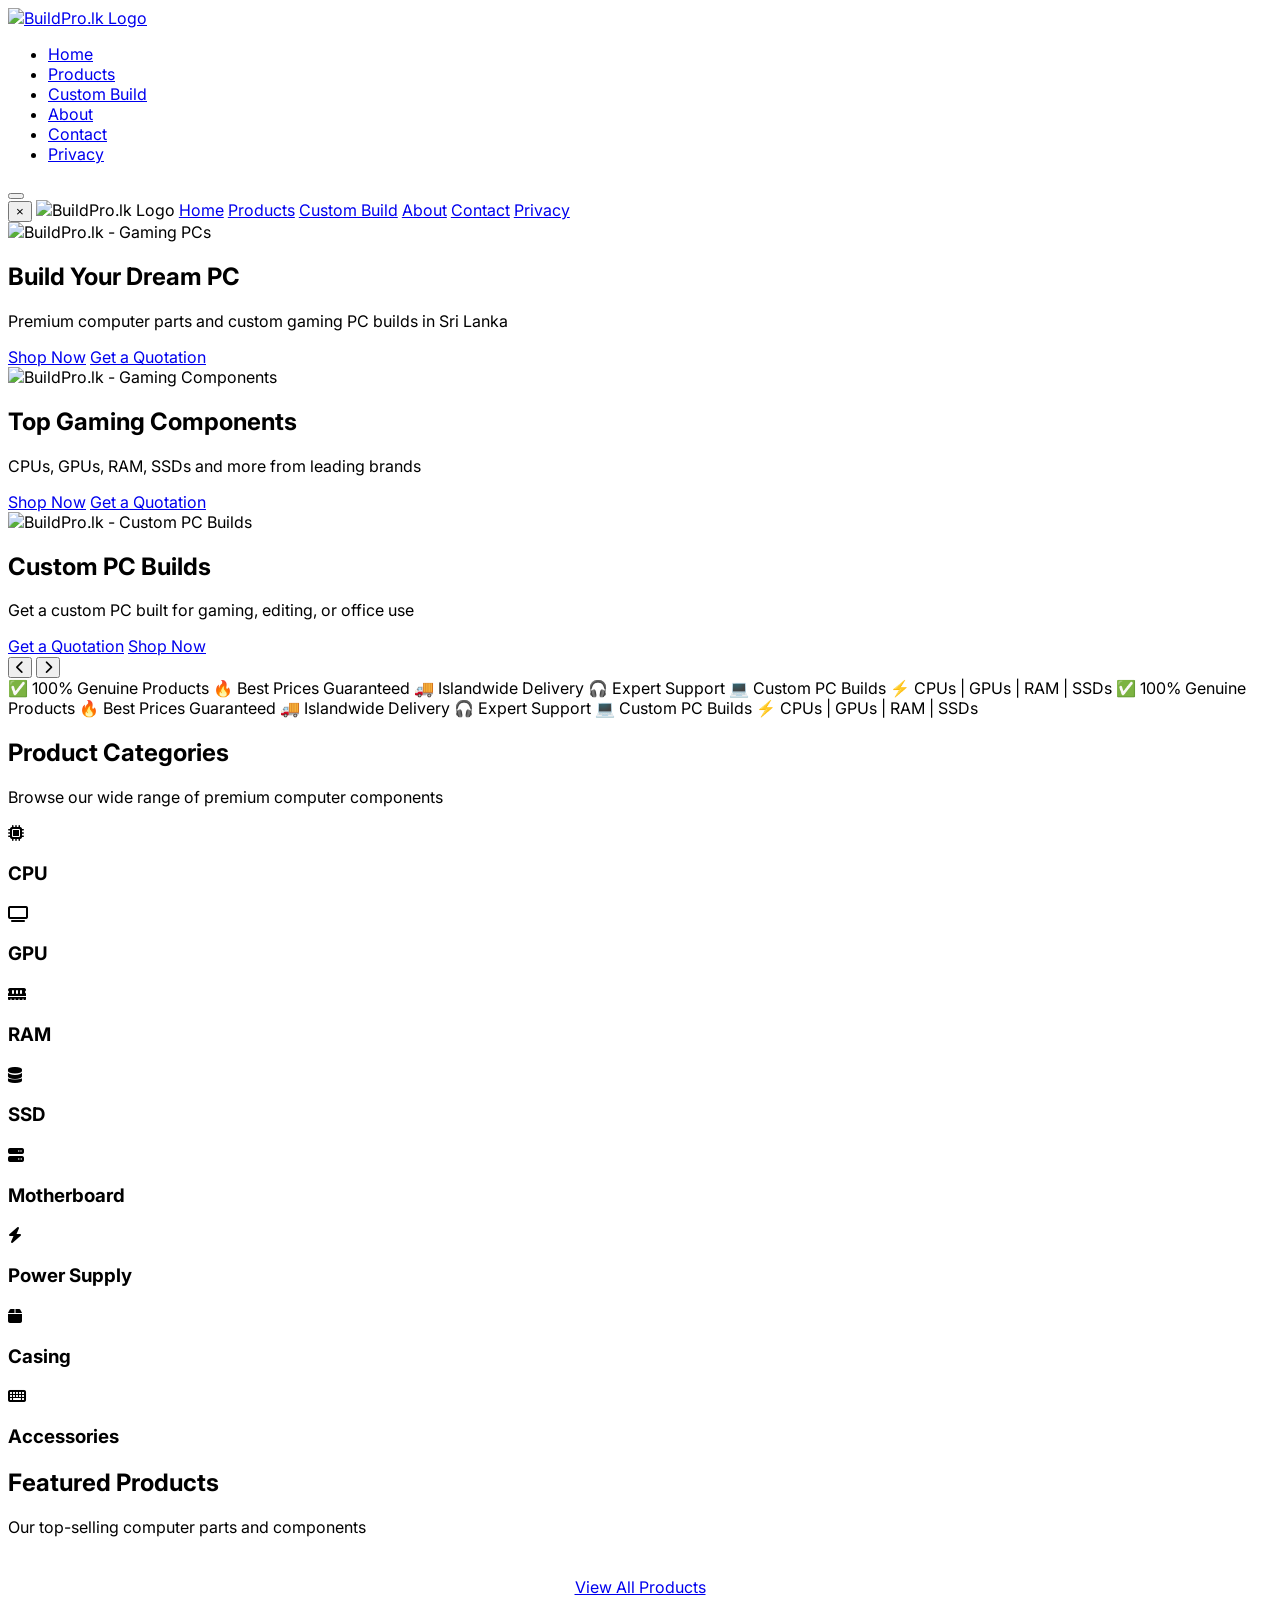
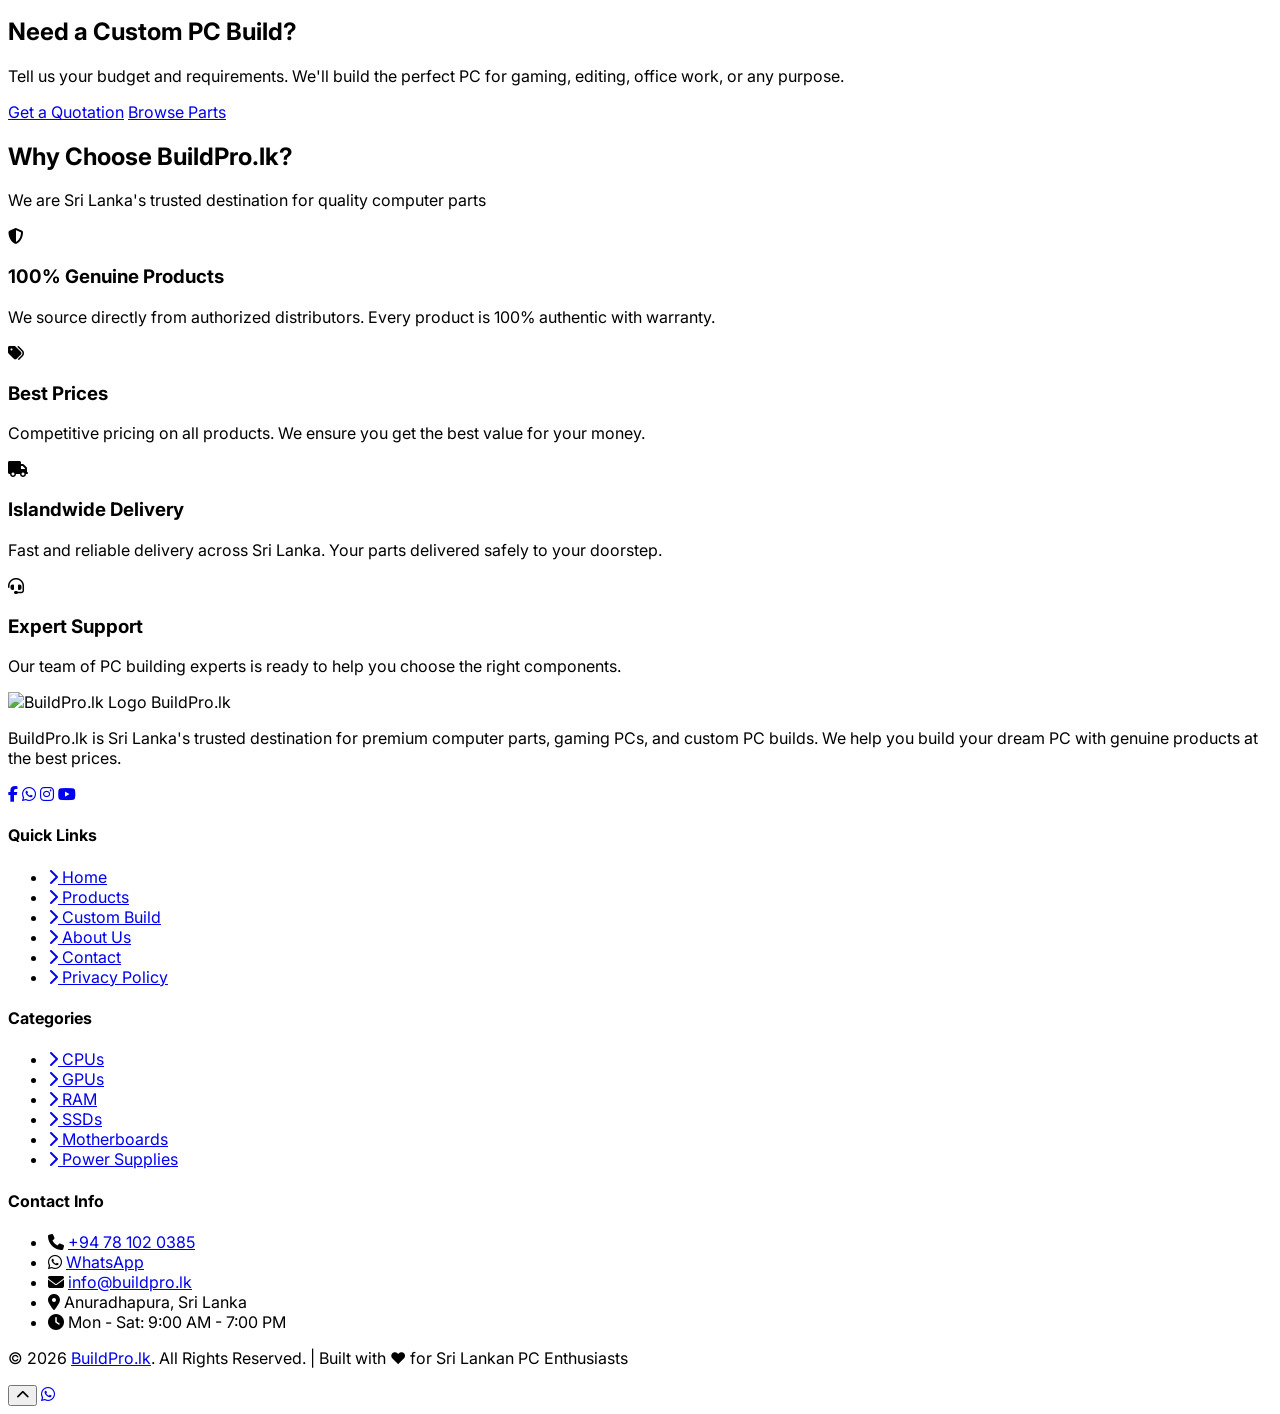
==== index.html @ 3958ab7b "Add files via upload" ====
<!DOCTYPE html>
<html lang="en">
<head>
  <meta charset="UTF-8">
  <meta name="viewport" content="width=device-width, initial-scale=1.0">
  <meta name="description" content="BuildPro.lk - Sri Lanka's trusted computer parts and custom PC build store. Shop CPUs, GPUs, RAM, SSDs, and more.">
  <title>BuildPro.lk - Build Your Dream PC</title>
  <link rel="stylesheet" href="css/style.css">
  <link rel="stylesheet" href="https://cdnjs.cloudflare.com/ajax/libs/font-awesome/6.5.1/css/all.min.css">
  <link rel="preconnect" href="https://fonts.googleapis.com">
  <link rel="preconnect" href="https://fonts.gstatic.com" crossorigin>
  <link href="https://fonts.googleapis.com/css2?family=Inter:wght@300;400;500;600;700;800;900&display=swap" rel="stylesheet">
  <style>
    body { font-family: 'Inter', 'Segoe UI', Tahoma, Geneva, Verdana, sans-serif; }
  </style>
</head>
<body>

  <!-- Site Header / Navbar -->
  <header class="site-header">
    <nav class="navbar">
      <div class="container">
        <a href="index.html" class="logo">
          <img src="images/logo.png" alt="BuildPro.lk Logo">
        </a>

        <ul class="desktop-nav">
          <li><a href="index.html">Home</a></li>
          <li><a href="products.html">Products</a></li>
          <li><a href="custom-build.html">Custom Build</a></li>
          <li><a href="about.html">About</a></li>
          <li><a href="contact.html">Contact</a></li>
          <li><a href="privacy.html">Privacy</a></li>
        </ul>

        <button class="menu-toggle" aria-label="Open Menu">
          <span></span>
          <span></span>
          <span></span>
        </button>
      </div>
    </nav>
  </header>

  <!-- Mobile Menu Overlay - Direct child of body, highest z-index -->
  <div class="mobile-menu-overlay" id="mobileMenu">
    <div class="mobile-menu-panel">
      <button class="menu-close" aria-label="Close Menu">&times;</button>
      <img src="images/logo.png" alt="BuildPro.lk Logo" class="mobile-menu-logo">
      <a href="index.html">Home</a>
      <a href="products.html">Products</a>
      <a href="custom-build.html">Custom Build</a>
      <a href="about.html">About</a>
      <a href="contact.html">Contact</a>
      <a href="privacy.html">Privacy</a>
    </div>
  </div>

  <!-- Hero Slider -->
  <section class="hero-slider">
    <div class="slider-container" id="sliderContainer">
      <div class="slider-slide active">
        <img src="" alt="BuildPro.lk - Gaming PCs" data-desktop="images/slider 01.png" data-mobile="images/slider 01 mobile.png">
        <div class="slider-overlay"></div>
        <div class="slider-content">
          <h1>Build Your <span>Dream PC</span></h1>
          <p>Premium computer parts and custom gaming PC builds in Sri Lanka</p>
          <div class="slider-buttons">
            <a href="products.html" class="btn btn-primary slider-btn">Shop Now</a>
            <a href="custom-build.html" class="btn btn-outline slider-btn">Get a Quotation</a>
          </div>
        </div>
      </div>
      <div class="slider-slide">
        <img src="" alt="BuildPro.lk - Gaming Components" data-desktop="images/slider 02.png" data-mobile="images/slider 02 mobile.png">
        <div class="slider-overlay"></div>
        <div class="slider-content">
          <h1>Top <span>Gaming</span> Components</h1>
          <p>CPUs, GPUs, RAM, SSDs and more from leading brands</p>
          <div class="slider-buttons">
            <a href="products.html" class="btn btn-primary slider-btn">Shop Now</a>
            <a href="custom-build.html" class="btn btn-outline slider-btn">Get a Quotation</a>
          </div>
        </div>
      </div>
      <div class="slider-slide">
        <img src="" alt="BuildPro.lk - Custom PC Builds" data-desktop="images/slider 03.png" data-mobile="images/slider 03 mobile.png">
        <div class="slider-overlay"></div>
        <div class="slider-content">
          <h1>Custom <span>PC Builds</span></h1>
          <p>Get a custom PC built for gaming, editing, or office use</p>
          <div class="slider-buttons">
            <a href="custom-build.html" class="btn btn-primary slider-btn">Get a Quotation</a>
            <a href="products.html" class="btn btn-outline slider-btn">Shop Now</a>
          </div>
        </div>
      </div>

      <button class="slider-arrow prev" aria-label="Previous slide">
        <i class="fas fa-chevron-left"></i>
      </button>
      <button class="slider-arrow next" aria-label="Next slide">
        <i class="fas fa-chevron-right"></i>
      </button>
      <div class="slider-dots">
        <span class="slider-dot active" data-index="0"></span>
        <span class="slider-dot" data-index="1"></span>
        <span class="slider-dot" data-index="2"></span>
      </div>
    </div>
  </section>

  <!-- News Ticker -->
  <section class="news-ticker">
    <div class="ticker-wrapper">
      <div class="ticker-track">
        <span class="ticker-item"><span class="ticker-icon">✅</span> 100% Genuine Products</span>
        <span class="ticker-item highlight"><span class="ticker-icon">🔥</span> Best Prices Guaranteed</span>
        <span class="ticker-item"><span class="ticker-icon">🚚</span> Islandwide Delivery</span>
        <span class="ticker-item highlight"><span class="ticker-icon">🎧</span> Expert Support</span>
        <span class="ticker-item"><span class="ticker-icon">💻</span> Custom PC Builds</span>
        <span class="ticker-item highlight"><span class="ticker-icon">⚡</span> CPUs | GPUs | RAM | SSDs</span>
        <span class="ticker-item"><span class="ticker-icon">✅</span> 100% Genuine Products</span>
        <span class="ticker-item highlight"><span class="ticker-icon">🔥</span> Best Prices Guaranteed</span>
        <span class="ticker-item"><span class="ticker-icon">🚚</span> Islandwide Delivery</span>
        <span class="ticker-item highlight"><span class="ticker-icon">🎧</span> Expert Support</span>
        <span class="ticker-item"><span class="ticker-icon">💻</span> Custom PC Builds</span>
        <span class="ticker-item highlight"><span class="ticker-icon">⚡</span> CPUs | GPUs | RAM | SSDs</span>
      </div>
    </div>
  </section>

  <!-- Product Categories -->
  <section class="categories section">
    <div class="container">
      <h2 class="section-title">Product <span>Categories</span></h2>
      <p class="section-subtitle">Browse our wide range of premium computer components</p>
      <div class="categories-grid">
        <div class="category-card" data-category="CPU">
          <div class="icon"><i class="fas fa-microchip"></i></div>
          <h3>CPU</h3>
        </div>
        <div class="category-card" data-category="GPU">
          <div class="icon"><i class="fas fa-tv"></i></div>
          <h3>GPU</h3>
        </div>
        <div class="category-card" data-category="RAM">
          <div class="icon"><i class="fas fa-memory"></i></div>
          <h3>RAM</h3>
        </div>
        <div class="category-card" data-category="SSD">
          <div class="icon"><i class="fas fa-database"></i></div>
          <h3>SSD</h3>
        </div>
        <div class="category-card" data-category="Motherboard">
          <div class="icon"><i class="fas fa-server"></i></div>
          <h3>Motherboard</h3>
        </div>
        <div class="category-card" data-category="Power Supply">
          <div class="icon"><i class="fas fa-bolt"></i></div>
          <h3>Power Supply</h3>
        </div>
        <div class="category-card" data-category="Casing">
          <div class="icon"><i class="fas fa-box"></i></div>
          <h3>Casing</h3>
        </div>
        <div class="category-card" data-category="Accessories">
          <div class="icon"><i class="fas fa-keyboard"></i></div>
          <h3>Accessories</h3>
        </div>
      </div>
    </div>
  </section>

  <!-- Featured Products -->
  <section class="featured-products section">
    <div class="container">
      <h2 class="section-title">Featured <span>Products</span></h2>
      <p class="section-subtitle">Our top-selling computer parts and components</p>
      <div class="products-grid" id="featuredProducts">
      </div>
      <div style="text-align: center; margin-top: 40px;">
        <a href="products.html" class="btn btn-primary">View All Products</a>
      </div>
    </div>
  </section>

  <!-- Custom PC Build CTA -->
  <section class="cta-section">
    <div class="container">
      <div class="cta-content">
        <h2>Need a Custom <span>PC Build</span>?</h2>
        <p>Tell us your budget and requirements. We'll build the perfect PC for gaming, editing, office work, or any purpose.</p>
        <div class="cta-buttons">
          <a href="custom-build.html" class="btn btn-primary">Get a Quotation</a>
          <a href="products.html" class="btn btn-outline">Browse Parts</a>
        </div>
      </div>
    </div>
  </section>

  <!-- Why Choose Us -->
  <section class="why-choose section">
    <div class="container">
      <h2 class="section-title">Why Choose <span>BuildPro.lk</span>?</h2>
      <p class="section-subtitle">We are Sri Lanka's trusted destination for quality computer parts</p>
      <div class="features-grid">
        <div class="feature-card">
          <div class="icon"><i class="fas fa-shield-alt"></i></div>
          <h3>100% Genuine Products</h3>
          <p>We source directly from authorized distributors. Every product is 100% authentic with warranty.</p>
        </div>
        <div class="feature-card">
          <div class="icon"><i class="fas fa-tags"></i></div>
          <h3>Best Prices</h3>
          <p>Competitive pricing on all products. We ensure you get the best value for your money.</p>
        </div>
        <div class="feature-card">
          <div class="icon"><i class="fas fa-truck"></i></div>
          <h3>Islandwide Delivery</h3>
          <p>Fast and reliable delivery across Sri Lanka. Your parts delivered safely to your doorstep.</p>
        </div>
        <div class="feature-card">
          <div class="icon"><i class="fas fa-headset"></i></div>
          <h3>Expert Support</h3>
          <p>Our team of PC building experts is ready to help you choose the right components.</p>
        </div>
      </div>
    </div>
  </section>

  <!-- Footer -->
  <footer class="footer">
    <div class="container">
      <div class="footer-grid">
        <div class="footer-col">
          <div class="footer-logo">
            <img src="images/logo.png" alt="BuildPro.lk Logo">
            <span>Build<span>Pro</span>.lk</span>
          </div>
          <p>BuildPro.lk is Sri Lanka's trusted destination for premium computer parts, gaming PCs, and custom PC builds. We help you build your dream PC with genuine products at the best prices.</p>
          <div class="footer-social">
            <a href="https://www.facebook.com/profile.php?id=61591155455768" target="_blank" aria-label="Facebook"><i class="fab fa-facebook-f"></i></a>
            <a href="https://wa.me/94781020385" target="_blank" aria-label="WhatsApp"><i class="fab fa-whatsapp"></i></a>
            <a href="#" target="_blank" aria-label="Instagram"><i class="fab fa-instagram"></i></a>
            <a href="#" target="_blank" aria-label="YouTube"><i class="fab fa-youtube"></i></a>
          </div>
        </div>
        <div class="footer-col">
          <h4>Quick Links</h4>
          <ul class="footer-links">
            <li><a href="index.html"><i class="fas fa-chevron-right"></i> Home</a></li>
            <li><a href="products.html"><i class="fas fa-chevron-right"></i> Products</a></li>
            <li><a href="custom-build.html"><i class="fas fa-chevron-right"></i> Custom Build</a></li>
            <li><a href="about.html"><i class="fas fa-chevron-right"></i> About Us</a></li>
            <li><a href="contact.html"><i class="fas fa-chevron-right"></i> Contact</a></li>
            <li><a href="privacy.html"><i class="fas fa-chevron-right"></i> Privacy Policy</a></li>
          </ul>
        </div>
        <div class="footer-col">
          <h4>Categories</h4>
          <ul class="footer-links">
            <li><a href="products.html?category=CPU"><i class="fas fa-chevron-right"></i> CPUs</a></li>
            <li><a href="products.html?category=GPU"><i class="fas fa-chevron-right"></i> GPUs</a></li>
            <li><a href="products.html?category=RAM"><i class="fas fa-chevron-right"></i> RAM</a></li>
            <li><a href="products.html?category=SSD"><i class="fas fa-chevron-right"></i> SSDs</a></li>
            <li><a href="products.html?category=Motherboard"><i class="fas fa-chevron-right"></i> Motherboards</a></li>
            <li><a href="products.html?category=Power%20Supply"><i class="fas fa-chevron-right"></i> Power Supplies</a></li>
          </ul>
        </div>
        <div class="footer-col">
          <h4>Contact Info</h4>
          <ul class="footer-contact">
            <li><i class="fas fa-phone"></i> <a href="tel:+94781020385">+94 78 102 0385</a></li>
            <li><i class="fab fa-whatsapp"></i> <a href="https://wa.me/94781020385">WhatsApp</a></li>
            <li><i class="fas fa-envelope"></i> <a href="mailto:info@buildpro.lk">info@buildpro.lk</a></li>
            <li><i class="fas fa-map-marker-alt"></i> Anuradhapura, Sri Lanka</li>
            <li><i class="fas fa-clock"></i> Mon - Sat: 9:00 AM - 7:00 PM</li>
          </ul>
        </div>
      </div>
      <div class="footer-bottom">
        <p>&copy; 2026 <a href="index.html">BuildPro.lk</a>. All Rights Reserved. | Built with ❤️ for Sri Lankan PC Enthusiasts</p>
      </div>
    </div>
  </footer>

  <!-- Back to Top Button -->
  <button class="back-to-top" aria-label="Back to top">
    <i class="fas fa-chevron-up"></i>
  </button>

  <!-- WhatsApp Float Button -->
  <a href="#" class="whatsapp-float whatsapp-contact" aria-label="Chat on WhatsApp">
    <i class="fab fa-whatsapp"></i>
  </a>

  <!-- Scripts -->
  <script src="js/products.js"></script>
  <script src="js/script.js"></script>
</body>
</html>
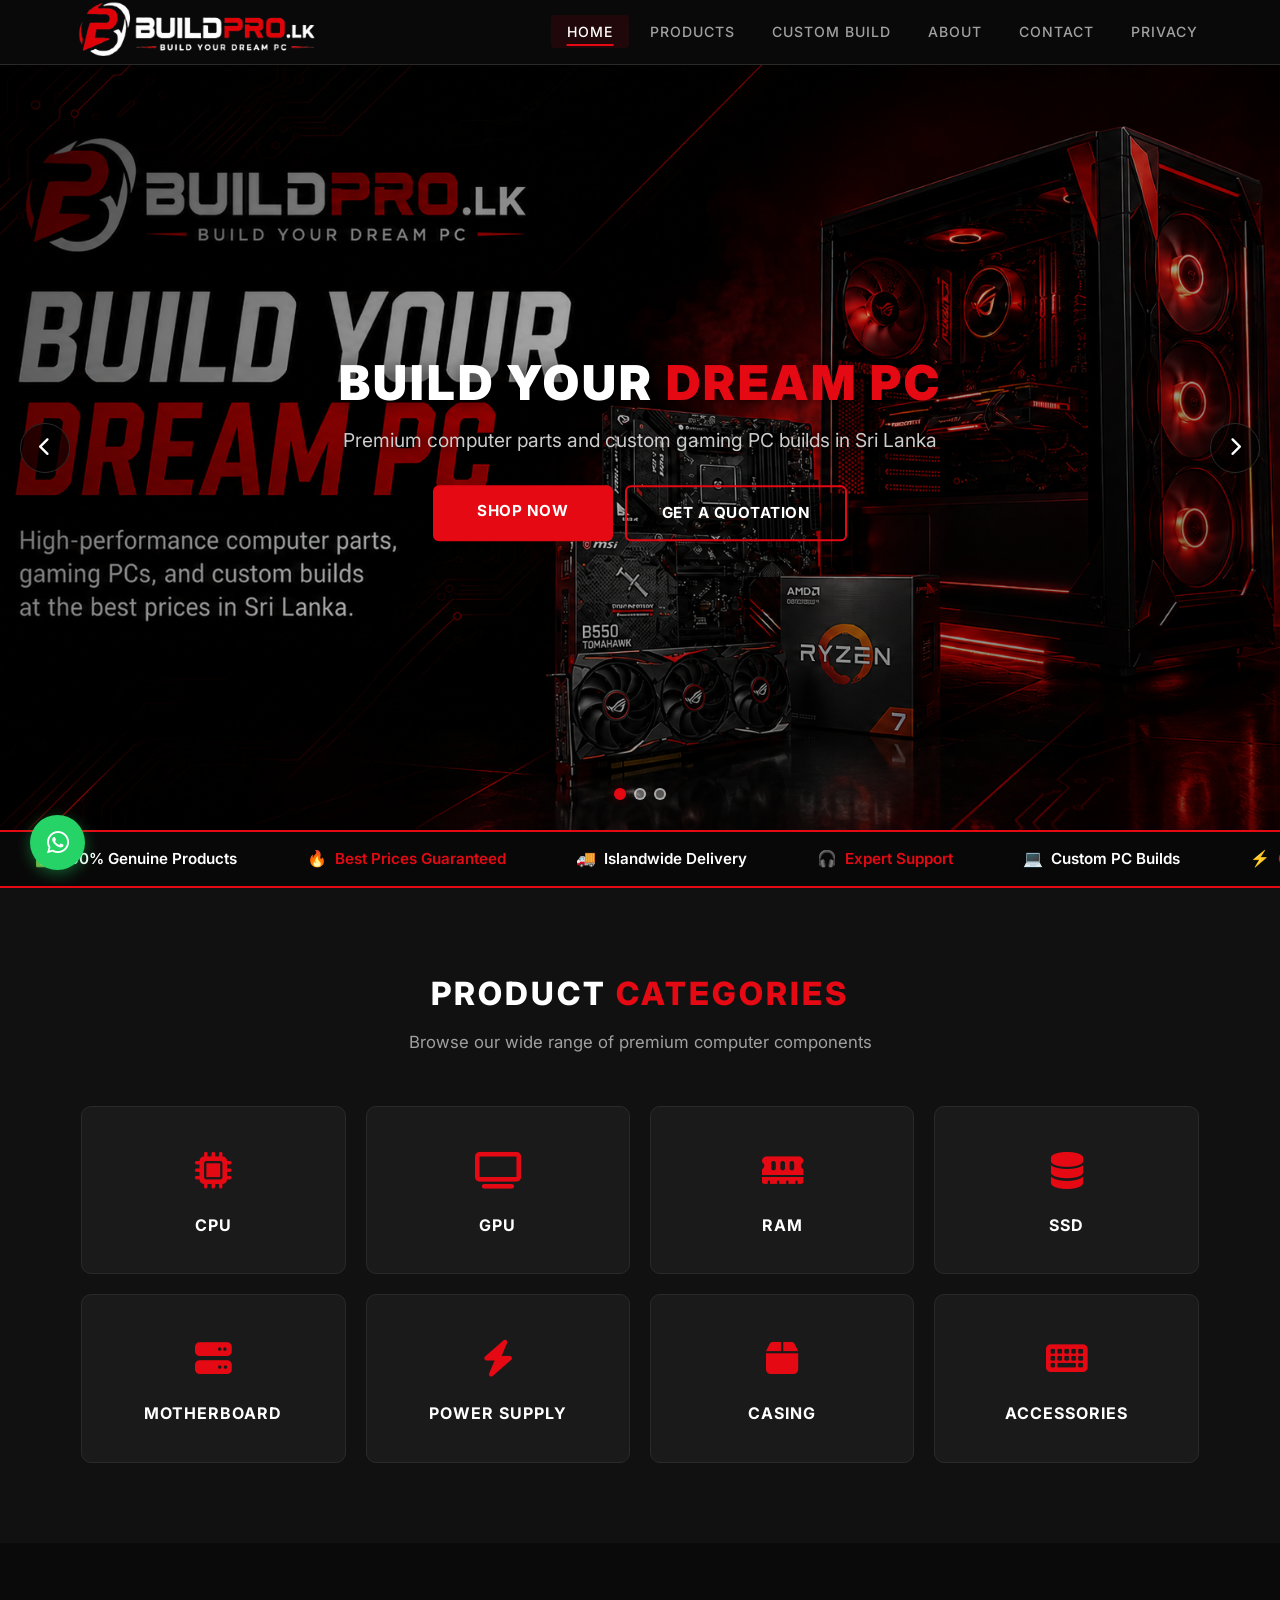
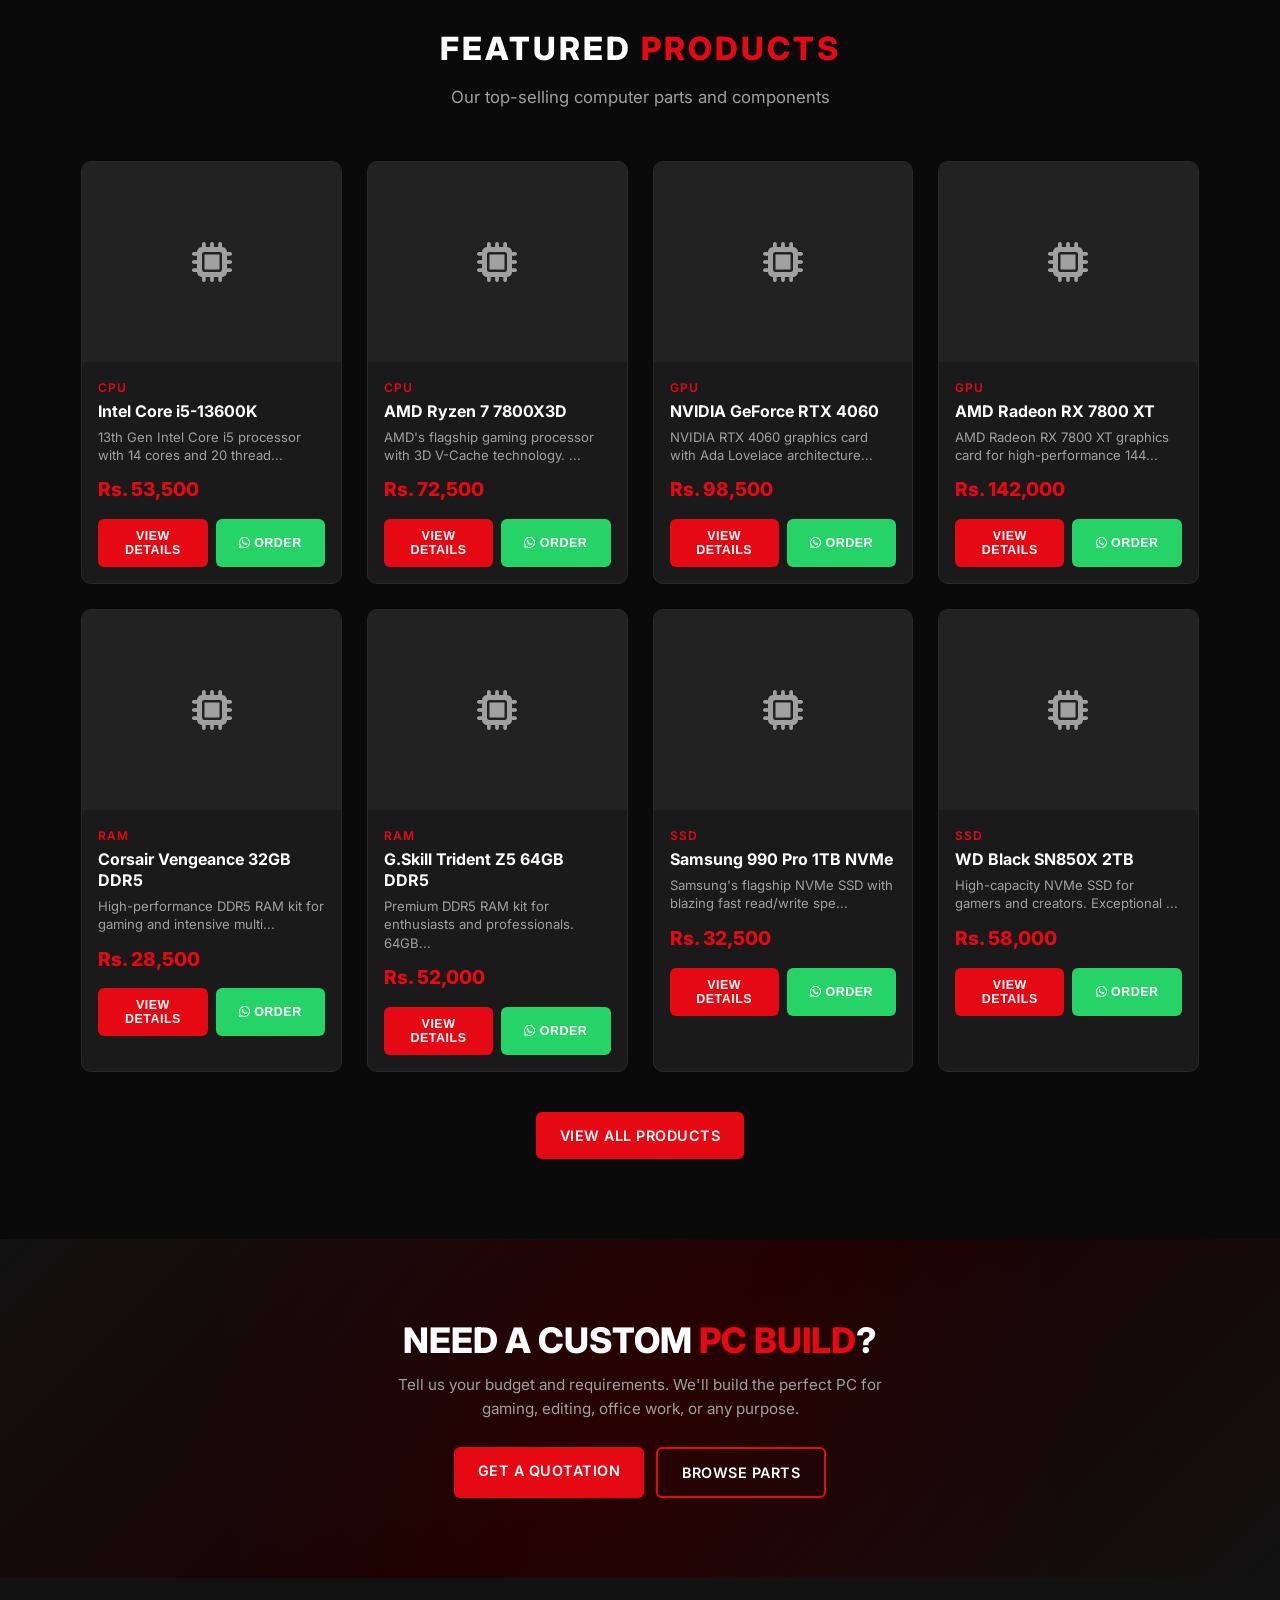
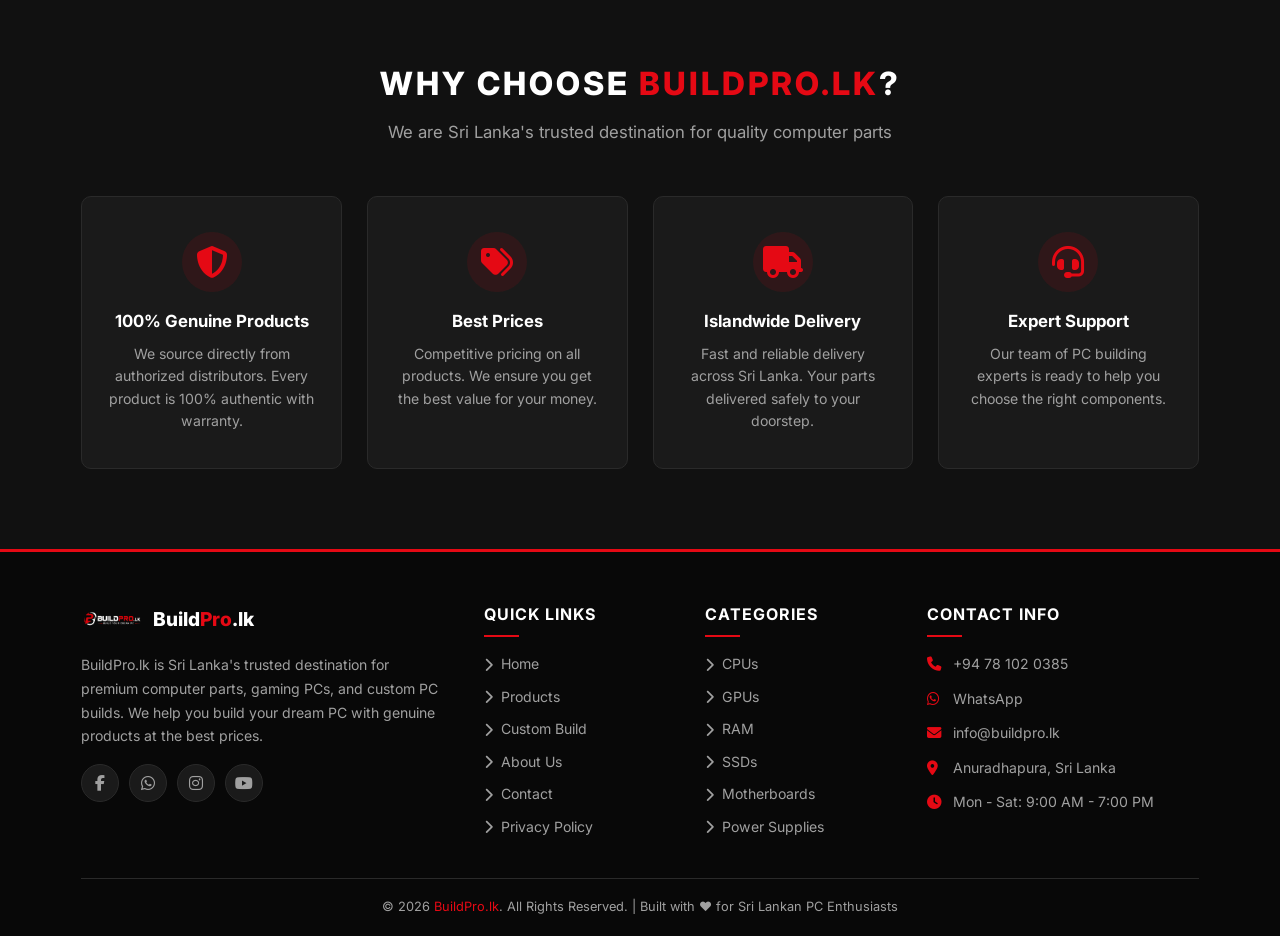
==== commit 959d9b17: "Add files via upload" ====
--- a/index.html
+++ b/index.html
@@ -5,6 +5,12 @@
   <meta name="viewport" content="width=device-width, initial-scale=1.0">
   <meta name="description" content="BuildPro.lk - Sri Lanka's trusted computer parts and custom PC build store. Shop CPUs, GPUs, RAM, SSDs, and more.">
   <title>BuildPro.lk - Build Your Dream PC</title>
+
+<link rel="icon" type="image/png" href="images/favicon.png">
+<link rel="shortcut icon" type="image/png" href="images/favicon.png">
+<link rel="apple-touch-icon" href="images/favicon.png">
+
+<meta name="theme-color" content="#050505">
   <link rel="stylesheet" href="css/style.css">
   <link rel="stylesheet" href="https://cdnjs.cloudflare.com/ajax/libs/font-awesome/6.5.1/css/all.min.css">
   <link rel="preconnect" href="https://fonts.googleapis.com">
--- a/css/style.css
+++ b/css/style.css
@@ -0,0 +1,2262 @@
+/* ============================================
+   BuildPro.lk - Premium PC Parts Store
+   Mobile-First Responsive Design
+   ============================================ */
+
+/* ===== CSS Variables ===== */
+:root {
+  --primary: #e50914;
+  --primary-dark: #b20710;
+  --primary-glow: rgba(229, 9, 20, 0.3);
+  --bg-dark: #0a0a0a;
+  --bg-card: #1a1a1a;
+  --bg-card-hover: #222;
+  --bg-section: #111;
+  --text-white: #ffffff;
+  --text-gray: #a0a0a0;
+  --text-light: #ccc;
+  --border-gray: #2a2a2a;
+  --silver: #c0c0c0;
+  --navbar-height: 65px;
+  --transition: all 0.3s ease;
+  --shadow: 0 5px 20px rgba(0, 0, 0, 0.5);
+  --shadow-red: 0 0 20px rgba(229, 9, 20, 0.15);
+}
+
+/* ===== Reset & Base ===== */
+*,
+*::before,
+*::after {
+  margin: 0;
+  padding: 0;
+  box-sizing: border-box;
+}
+
+html,
+body {
+  width: 100%;
+  max-width: 100%;
+  overflow-x: hidden;
+  -webkit-text-size-adjust: 100%;
+}
+
+html {
+  scroll-behavior: smooth;
+  font-size: 14px;
+}
+
+body {
+  font-family: 'Inter', 'Segoe UI', Tahoma, Geneva, Verdana, sans-serif;
+  background-color: var(--bg-dark);
+  color: var(--text-white);
+  line-height: 1.6;
+}
+
+a {
+  text-decoration: none;
+  color: inherit;
+  transition: var(--transition);
+}
+
+ul {
+  list-style: none;
+}
+
+img,
+video {
+  max-width: 100%;
+  height: auto;
+  display: block;
+}
+
+.container {
+  width: min(1200px, 92%);
+  margin: 0 auto;
+  padding: 0 15px;
+}
+
+.section {
+  padding: 50px 0;
+}
+
+.section-title {
+  font-size: 1.5rem;
+  font-weight: 800;
+  text-align: center;
+  margin-bottom: 8px;
+  text-transform: uppercase;
+  letter-spacing: 1px;
+}
+
+.section-title span {
+  color: var(--primary);
+}
+
+.section-subtitle {
+  text-align: center;
+  color: var(--text-gray);
+  margin-bottom: 30px;
+  font-size: 0.95rem;
+  padding: 0 10px;
+}
+
+.btn {
+  display: inline-block;
+  padding: 12px 24px;
+  border: none;
+  border-radius: 6px;
+  font-size: 0.9rem;
+  font-weight: 600;
+  cursor: pointer;
+  transition: var(--transition);
+  text-transform: uppercase;
+  letter-spacing: 0.5px;
+  text-align: center;
+  touch-action: manipulation;
+}
+
+.btn-primary {
+  background: var(--primary);
+  color: var(--text-white);
+}
+
+.btn-primary:hover,
+.btn-primary:active {
+  background: var(--primary-dark);
+  box-shadow: 0 0 25px var(--primary-glow);
+  transform: translateY(-2px);
+}
+
+.btn-outline {
+  background: transparent;
+  color: var(--text-white);
+  border: 2px solid var(--primary);
+}
+
+.btn-outline:hover,
+.btn-outline:active {
+  background: var(--primary);
+  box-shadow: 0 0 25px var(--primary-glow);
+  transform: translateY(-2px);
+}
+
+.btn-whatsapp {
+  background: #25D366;
+  color: #fff;
+}
+
+.btn-whatsapp:hover,
+.btn-whatsapp:active {
+  background: #1ebe5d;
+  transform: translateY(-2px);
+  box-shadow: 0 5px 15px rgba(37, 211, 102, 0.3);
+}
+
+/* ===== Scrollbar ===== */
+::-webkit-scrollbar {
+  width: 8px;
+}
+
+::-webkit-scrollbar-track {
+  background: var(--bg-dark);
+}
+
+::-webkit-scrollbar-thumb {
+  background: var(--border-gray);
+  border-radius: 4px;
+}
+
+::-webkit-scrollbar-thumb:hover {
+  background: var(--primary);
+}
+
+/* ===== Site Header & Navbar ===== */
+.site-header {
+  position: fixed;
+  top: 0;
+  left: 0;
+  width: 100%;
+  z-index: 99999;
+  background: #050505;
+}
+
+.navbar {
+  position: relative;
+  height: var(--navbar-height);
+  background: rgba(10, 10, 10, 0.97);
+  backdrop-filter: blur(10px);
+  -webkit-backdrop-filter: blur(10px);
+  border-bottom: 1px solid var(--border-gray);
+}
+
+.navbar .container {
+  display: flex;
+  align-items: center;
+  justify-content: space-between;
+  height: 100%;
+  padding: 0 15px;
+}
+
+.navbar .logo {
+  display: flex;
+  align-items: center;
+  flex-shrink: 0;
+}
+
+.navbar .logo img {
+  width: 165px;
+  max-width: 100%;
+  height: auto;
+  object-fit: contain;
+  display: block;
+}
+
+/* Desktop Nav */
+.desktop-nav {
+  display: flex;
+  align-items: center;
+  gap: 5px;
+}
+
+.desktop-nav a {
+  padding: 8px 16px;
+  color: var(--text-gray);
+  font-size: 0.88rem;
+  font-weight: 500;
+  text-transform: uppercase;
+  letter-spacing: 1px;
+  border-radius: 4px;
+  transition: var(--transition);
+  position: relative;
+}
+
+.desktop-nav a:hover,
+.desktop-nav a.active {
+  color: var(--text-white);
+  background: rgba(229, 9, 20, 0.1);
+}
+
+.desktop-nav a::after {
+  content: '';
+  position: absolute;
+  bottom: 2px;
+  left: 50%;
+  transform: translateX(-50%) scaleX(0);
+  width: 60%;
+  height: 2px;
+  background: var(--primary);
+  transition: var(--transition);
+}
+
+.desktop-nav a:hover::after,
+.desktop-nav a.active::after {
+  transform: translateX(-50%) scaleX(1);
+}
+
+/* Menu Toggle (Hamburger) - highest z-index possible */
+.menu-toggle {
+  display: none;
+  background: none;
+  border: none;
+  cursor: pointer;
+  position: relative;
+  z-index: 2147483647;
+  padding: 8px;
+}
+
+.menu-toggle span {
+  display: block;
+  width: 28px;
+  height: 3px;
+  margin: 5px 0;
+  background: #ffffff;
+  border-radius: 4px;
+  transition: 0.3s ease;
+}
+
+.menu-toggle.active span:nth-child(1) {
+  transform: rotate(45deg) translate(6px, 6px);
+}
+
+.menu-toggle.active span:nth-child(2) {
+  opacity: 0;
+}
+
+.menu-toggle.active span:nth-child(3) {
+  transform: rotate(-45deg) translate(6px, -6px);
+}
+
+/* ===== Mobile Menu Overlay ===== */
+.mobile-menu-overlay {
+  position: fixed;
+  inset: 0;
+  width: 100vw;
+  height: 100vh;
+  background: rgba(0, 0, 0, 0.72);
+  backdrop-filter: blur(8px);
+  -webkit-backdrop-filter: blur(8px);
+  z-index: 2147483647;
+  display: none;
+  justify-content: flex-end;
+  pointer-events: auto;
+}
+
+.mobile-menu-overlay.active {
+  display: flex;
+}
+
+.mobile-menu-panel {
+  width: 82%;
+  max-width: 340px;
+  height: 100vh;
+  background: #050505;
+  border-left: 2px solid var(--primary);
+  box-shadow: -20px 0 50px rgba(0, 0, 0, 0.9);
+  padding: 28px;
+  display: flex;
+  flex-direction: column;
+  gap: 18px;
+  position: relative;
+  animation: slideMenuIn 0.3s ease forwards;
+  overflow-y: auto;
+}
+
+.mobile-menu-logo {
+  width: 180px;
+  max-width: 100%;
+  height: auto;
+  margin-bottom: 20px;
+  margin-top: 10px;
+}
+
+.mobile-menu-panel a {
+  color: #ffffff;
+  text-decoration: none;
+  font-size: 18px;
+  font-weight: 700;
+  padding: 14px 0;
+  border-bottom: 1px solid rgba(255, 255, 255, 0.08);
+  letter-spacing: 0.5px;
+  text-transform: uppercase;
+  display: block;
+}
+
+.mobile-menu-panel a:hover {
+  color: var(--primary);
+}
+
+.menu-close {
+  position: absolute;
+  top: 16px;
+  right: 20px;
+  background: none;
+  border: none;
+  color: #ffffff;
+  font-size: 42px;
+  cursor: pointer;
+  z-index: 2147483647;
+  line-height: 1;
+  padding: 0;
+  width: 40px;
+  height: 40px;
+  display: flex;
+  align-items: center;
+  justify-content: center;
+}
+
+@keyframes slideMenuIn {
+  from {
+    transform: translateX(100%);
+  }
+  to {
+    transform: translateX(0);
+  }
+}
+
+body.menu-open {
+  overflow: hidden;
+}
+
+/* ===== Hero Slider ===== */
+.hero-slider {
+  position: relative;
+  width: 100%;
+  height: calc(100vh - var(--navbar-height));
+  height: calc(100dvh - var(--navbar-height));
+  min-height: 350px;
+  max-height: 700px;
+  overflow: hidden;
+  margin-top: var(--navbar-height);
+  z-index: 1;
+}
+
+.slider-container {
+  position: relative;
+  width: 100%;
+  height: 100%;
+  overflow: hidden;
+}
+
+.slider-slide {
+  position: absolute;
+  top: 0;
+  left: 0;
+  width: 100%;
+  height: 100%;
+  opacity: 0;
+  visibility: hidden;
+  transition: opacity 0.8s ease, visibility 0.8s ease;
+}
+
+.slider-slide.active {
+  opacity: 1;
+  visibility: visible;
+}
+
+.slider-slide img {
+  width: 100%;
+  height: 100%;
+  object-fit: cover;
+  object-position: center;
+}
+
+.slider-overlay {
+  position: absolute;
+  top: 0;
+  left: 0;
+  width: 100%;
+  height: 100%;
+  background: linear-gradient(135deg, rgba(0, 0, 0, 0.75) 0%, rgba(0, 0, 0, 0.25) 50%, rgba(0, 0, 0, 0.6) 100%);
+}
+
+.slider-content {
+  position: absolute;
+  top: 50%;
+  left: 50%;
+  transform: translate(-50%, -50%);
+  text-align: center;
+  width: 90%;
+  max-width: 750px;
+  padding: 0 10px;
+}
+
+.slider-content h1 {
+  font-size: 1.8rem;
+  font-weight: 900;
+  margin-bottom: 12px;
+  text-transform: uppercase;
+  letter-spacing: 2px;
+  text-shadow: 0 2px 15px rgba(0, 0, 0, 0.7);
+  line-height: 1.2;
+}
+
+.slider-content h1 span {
+  color: var(--primary);
+}
+
+.slider-content p {
+  font-size: 1rem;
+  color: var(--text-light);
+  margin-bottom: 25px;
+  text-shadow: 0 2px 10px rgba(0, 0, 0, 0.7);
+  line-height: 1.5;
+}
+
+.slider-buttons {
+  display: flex;
+  gap: 12px;
+  justify-content: center;
+  flex-wrap: wrap;
+}
+
+.slider-btn {
+  padding: 13px 28px;
+  font-size: 0.9rem;
+  font-weight: 700;
+  min-width: 160px;
+}
+
+.slider-arrow {
+  position: absolute;
+  top: 50%;
+  transform: translateY(-50%);
+  width: 40px;
+  height: 40px;
+  background: rgba(0, 0, 0, 0.6);
+  border: 1px solid var(--border-gray);
+  border-radius: 50%;
+  color: var(--text-white);
+  font-size: 1rem;
+  cursor: pointer;
+  display: flex;
+  align-items: center;
+  justify-content: center;
+  z-index: 2;
+  transition: var(--transition);
+}
+
+.slider-arrow:hover {
+  background: var(--primary);
+  border-color: var(--primary);
+}
+
+.slider-arrow.prev {
+  left: 10px;
+}
+
+.slider-arrow.next {
+  right: 10px;
+}
+
+.slider-dots {
+  position: absolute;
+  bottom: 20px;
+  left: 50%;
+  transform: translateX(-50%);
+  display: flex;
+  gap: 8px;
+  z-index: 2;
+}
+
+.slider-dot {
+  width: 10px;
+  height: 10px;
+  border-radius: 50%;
+  background: rgba(255, 255, 255, 0.3);
+  border: 2px solid rgba(255, 255, 255, 0.5);
+  cursor: pointer;
+  transition: var(--transition);
+  padding: 0;
+}
+
+.slider-dot.active {
+  background: var(--primary);
+  border-color: var(--primary);
+  box-shadow: 0 0 10px var(--primary-glow);
+}
+
+/* ===== News Ticker ===== */
+.news-ticker {
+  background: #080808;
+  border-top: 2px solid var(--primary);
+  border-bottom: 2px solid var(--primary);
+  padding: 12px 0;
+  overflow: hidden;
+  position: relative;
+  width: 100%;
+}
+
+.ticker-wrapper {
+  overflow: hidden;
+  width: 100%;
+}
+
+.ticker-track {
+  display: flex;
+  animation: ticker-scroll 30s linear infinite;
+  white-space: nowrap;
+  width: max-content;
+}
+
+.ticker-track:hover {
+  animation-play-state: paused;
+}
+
+.ticker-item {
+  display: inline-flex;
+  align-items: center;
+  gap: 8px;
+  padding: 0 25px;
+  font-size: 0.85rem;
+  font-weight: 600;
+  color: var(--text-white);
+  flex-shrink: 0;
+}
+
+.ticker-item .ticker-icon {
+  font-size: 1rem;
+  flex-shrink: 0;
+}
+
+.ticker-item.highlight {
+  color: var(--primary);
+}
+
+@keyframes ticker-scroll {
+  0% {
+    transform: translateX(0);
+  }
+  100% {
+    transform: translateX(-50%);
+  }
+}
+
+/* ===== Categories Section ===== */
+.categories {
+  background: var(--bg-section);
+}
+
+.categories-grid {
+  display: grid;
+  grid-template-columns: repeat(2, 1fr);
+  gap: 12px;
+}
+
+.category-card {
+  background: var(--bg-card);
+  border: 1px solid var(--border-gray);
+  border-radius: 10px;
+  padding: 25px 15px;
+  text-align: center;
+  transition: var(--transition);
+  cursor: pointer;
+}
+
+.category-card:hover,
+.category-card:active {
+  background: var(--bg-card-hover);
+  border-color: var(--primary);
+  transform: translateY(-3px);
+  box-shadow: var(--shadow-red);
+}
+
+.category-card .icon {
+  font-size: 2rem;
+  color: var(--primary);
+  margin-bottom: 12px;
+  transition: var(--transition);
+}
+
+.category-card:hover .icon {
+  transform: scale(1.15);
+}
+
+.category-card h3 {
+  font-size: 1rem;
+  font-weight: 700;
+  text-transform: uppercase;
+  letter-spacing: 1px;
+}
+
+/* ===== Featured Products ===== */
+.featured-products {
+  background: var(--bg-dark);
+}
+
+.products-grid {
+  display: grid;
+  grid-template-columns: 1fr;
+  gap: 18px;
+}
+
+.product-card {
+  background: var(--bg-card);
+  border: 1px solid var(--border-gray);
+  border-radius: 10px;
+  overflow: hidden;
+  transition: var(--transition);
+}
+
+.product-card:hover {
+  transform: translateY(-4px);
+  border-color: var(--primary);
+  box-shadow: var(--shadow-red);
+}
+
+.product-image {
+  width: 100%;
+  height: 200px;
+  background: #222;
+  display: flex;
+  align-items: center;
+  justify-content: center;
+  overflow: hidden;
+  position: relative;
+}
+
+.product-image img {
+  width: 100%;
+  height: 100%;
+  object-fit: cover;
+}
+
+.product-image .placeholder-icon {
+  font-size: 2.5rem;
+  color: var(--text-gray);
+}
+
+.product-badge {
+  position: absolute;
+  top: 10px;
+  left: 10px;
+  background: var(--primary);
+  color: var(--text-white);
+  padding: 4px 10px;
+  border-radius: 4px;
+  font-size: 0.7rem;
+  font-weight: 700;
+  text-transform: uppercase;
+  letter-spacing: 1px;
+}
+
+.product-info {
+  padding: 16px;
+}
+
+.product-category {
+  font-size: 0.75rem;
+  color: var(--primary);
+  text-transform: uppercase;
+  letter-spacing: 1px;
+  font-weight: 600;
+  margin-bottom: 4px;
+}
+
+.product-name {
+  font-size: 1rem;
+  font-weight: 700;
+  margin-bottom: 6px;
+  color: var(--text-white);
+  line-height: 1.3;
+}
+
+.product-description {
+  font-size: 0.82rem;
+  color: var(--text-gray);
+  margin-bottom: 10px;
+  line-height: 1.4;
+}
+
+.product-price {
+  font-size: 1.2rem;
+  font-weight: 800;
+  color: var(--primary);
+  margin-bottom: 14px;
+}
+
+.product-actions {
+  display: flex;
+  gap: 8px;
+}
+
+.product-actions .btn {
+  padding: 10px 14px;
+  font-size: 0.78rem;
+  flex: 1;
+  text-align: center;
+}
+
+/* ===== CTA Section ===== */
+.cta-section {
+  background: linear-gradient(135deg, #111 0%, #1a0000 50%, #111 100%);
+  text-align: center;
+  padding: 60px 0;
+  position: relative;
+  overflow: hidden;
+}
+
+.cta-section::before {
+  content: '';
+  position: absolute;
+  top: 0;
+  left: 0;
+  width: 100%;
+  height: 100%;
+  background: radial-gradient(circle at center, var(--primary-glow) 0%, transparent 70%);
+  opacity: 0.25;
+}
+
+.cta-content {
+  position: relative;
+  z-index: 1;
+  padding: 0 15px;
+}
+
+.cta-content h2 {
+  font-size: 1.6rem;
+  font-weight: 800;
+  margin-bottom: 12px;
+  text-transform: uppercase;
+  line-height: 1.2;
+}
+
+.cta-content h2 span {
+  color: var(--primary);
+}
+
+.cta-content p {
+  font-size: 0.95rem;
+  color: var(--text-gray);
+  margin-bottom: 25px;
+  max-width: 500px;
+  margin-left: auto;
+  margin-right: auto;
+  line-height: 1.6;
+}
+
+.cta-buttons {
+  display: flex;
+  gap: 12px;
+  justify-content: center;
+  flex-wrap: wrap;
+}
+
+/* ===== Why Choose Us ===== */
+.why-choose {
+  background: var(--bg-section);
+}
+
+.features-grid {
+  display: grid;
+  grid-template-columns: 1fr;
+  gap: 16px;
+}
+
+.feature-card {
+  background: var(--bg-card);
+  border: 1px solid var(--border-gray);
+  border-radius: 10px;
+  padding: 30px 20px;
+  text-align: center;
+  transition: var(--transition);
+}
+
+.feature-card:hover {
+  background: var(--bg-card-hover);
+  border-color: var(--primary);
+  transform: translateY(-4px);
+  box-shadow: var(--shadow-red);
+}
+
+.feature-card .icon {
+  font-size: 2rem;
+  color: var(--primary);
+  margin-bottom: 16px;
+  display: inline-flex;
+  align-items: center;
+  justify-content: center;
+  width: 60px;
+  height: 60px;
+  border-radius: 50%;
+  background: rgba(229, 9, 20, 0.1);
+  transition: var(--transition);
+}
+
+.feature-card:hover .icon {
+  background: var(--primary);
+  color: #fff;
+}
+
+.feature-card h3 {
+  font-size: 1.05rem;
+  font-weight: 700;
+  margin-bottom: 8px;
+}
+
+.feature-card p {
+  font-size: 0.88rem;
+  color: var(--text-gray);
+  line-height: 1.6;
+}
+
+/* ===== Footer ===== */
+.footer {
+  background: #080808;
+  border-top: 3px solid var(--primary);
+  padding: 50px 0 0;
+}
+
+.footer-grid {
+  display: grid;
+  grid-template-columns: 1fr;
+  gap: 30px;
+  margin-bottom: 30px;
+}
+
+.footer-col .footer-logo {
+  display: flex;
+  align-items: center;
+  margin-bottom: 16px;
+}
+
+.footer-col .footer-logo img {
+  height: 35px;
+  width: auto;
+  margin-right: 10px;
+  flex-shrink: 0;
+}
+
+.footer-col .footer-logo span {
+  font-size: 1.2rem;
+  font-weight: 800;
+}
+
+.footer-col .footer-logo span span {
+  color: var(--primary);
+}
+
+.footer-col p {
+  color: var(--text-gray);
+  font-size: 0.88rem;
+  line-height: 1.7;
+  margin-bottom: 16px;
+}
+
+.footer-col h4 {
+  font-size: 1rem;
+  font-weight: 700;
+  margin-bottom: 16px;
+  text-transform: uppercase;
+  letter-spacing: 1px;
+  color: var(--text-white);
+  position: relative;
+  padding-bottom: 10px;
+}
+
+.footer-col h4::after {
+  content: '';
+  position: absolute;
+  bottom: 0;
+  left: 0;
+  width: 35px;
+  height: 2px;
+  background: var(--primary);
+}
+
+.footer-links li {
+  margin-bottom: 10px;
+}
+
+.footer-links a {
+  color: var(--text-gray);
+  font-size: 0.88rem;
+  transition: var(--transition);
+  display: flex;
+  align-items: center;
+  gap: 8px;
+}
+
+.footer-links a:hover {
+  color: var(--primary);
+  padding-left: 4px;
+}
+
+.footer-contact li {
+  display: flex;
+  gap: 10px;
+  margin-bottom: 12px;
+  color: var(--text-gray);
+  font-size: 0.88rem;
+}
+
+.footer-contact li i {
+  color: var(--primary);
+  font-size: 0.9rem;
+  margin-top: 4px;
+  min-width: 16px;
+}
+
+.footer-social {
+  display: flex;
+  gap: 10px;
+  margin-top: 16px;
+}
+
+.footer-social a {
+  display: inline-flex;
+  align-items: center;
+  justify-content: center;
+  width: 38px;
+  height: 38px;
+  border-radius: 50%;
+  background: var(--bg-card);
+  color: var(--text-gray);
+  border: 1px solid var(--border-gray);
+  transition: var(--transition);
+  font-size: 1rem;
+}
+
+.footer-social a:hover {
+  background: var(--primary);
+  color: #fff;
+  border-color: var(--primary);
+  transform: translateY(-3px);
+}
+
+.footer-bottom {
+  border-top: 1px solid var(--border-gray);
+  padding: 18px 15px;
+  text-align: center;
+}
+
+.footer-bottom p {
+  color: var(--text-gray);
+  font-size: 0.8rem;
+  margin-bottom: 0;
+}
+
+.footer-bottom a {
+  color: var(--primary);
+}
+
+/* ===== Page Banner ===== */
+.page-banner {
+  margin-top: var(--navbar-height);
+  background: linear-gradient(135deg, #111 0%, #1a0000 100%);
+  padding: 45px 0;
+  text-align: center;
+  position: relative;
+  overflow: hidden;
+}
+
+.page-banner::before {
+  content: '';
+  position: absolute;
+  top: 0;
+  left: 0;
+  width: 100%;
+  height: 100%;
+  background: radial-gradient(circle at center, var(--primary-glow) 0%, transparent 70%);
+  opacity: 0.2;
+}
+
+.page-banner h1 {
+  font-size: 1.8rem;
+  font-weight: 800;
+  text-transform: uppercase;
+  position: relative;
+  padding: 0 15px;
+}
+
+.page-banner h1 span {
+  color: var(--primary);
+}
+
+.page-banner p {
+  color: var(--text-gray);
+  font-size: 0.9rem;
+  margin-top: 8px;
+  position: relative;
+  padding: 0 15px;
+}
+
+.breadcrumb {
+  margin-top: 12px;
+  font-size: 0.82rem;
+  color: var(--text-gray);
+  position: relative;
+  padding: 0 15px;
+}
+
+.breadcrumb a {
+  color: var(--text-gray);
+}
+
+.breadcrumb a:hover {
+  color: var(--primary);
+}
+
+.breadcrumb span {
+  color: var(--primary);
+}
+
+/* ===== Products Page ===== */
+.products-page {
+  padding: 40px 0;
+  background: var(--bg-dark);
+}
+
+.products-toolbar {
+  display: flex;
+  flex-direction: column;
+  gap: 15px;
+  margin-bottom: 25px;
+  padding: 15px;
+  background: var(--bg-card);
+  border: 1px solid var(--border-gray);
+  border-radius: 10px;
+}
+
+.search-box {
+  display: flex;
+  align-items: center;
+  background: var(--bg-dark);
+  border: 1px solid var(--border-gray);
+  border-radius: 6px;
+  padding: 0 12px;
+  width: 100%;
+}
+
+.search-box i {
+  color: var(--text-gray);
+  font-size: 0.85rem;
+  flex-shrink: 0;
+}
+
+.search-box input {
+  background: transparent;
+  border: none;
+  padding: 11px 8px;
+  color: var(--text-white);
+  font-size: 0.9rem;
+  width: 100%;
+  outline: none;
+}
+
+.search-box input::placeholder {
+  color: var(--text-gray);
+}
+
+.filter-buttons {
+  display: flex;
+  gap: 6px;
+  flex-wrap: wrap;
+}
+
+.filter-btn {
+  padding: 7px 14px;
+  background: var(--bg-dark);
+  border: 1px solid var(--border-gray);
+  border-radius: 6px;
+  color: var(--text-gray);
+  font-size: 0.75rem;
+  font-weight: 600;
+  cursor: pointer;
+  transition: var(--transition);
+  text-transform: uppercase;
+  letter-spacing: 0.5px;
+  white-space: nowrap;
+}
+
+.filter-btn:hover,
+.filter-btn.active {
+  background: var(--primary);
+  color: var(--text-white);
+  border-color: var(--primary);
+}
+
+.sort-select {
+  padding: 9px 12px;
+  background: var(--bg-dark);
+  border: 1px solid var(--border-gray);
+  border-radius: 6px;
+  color: var(--text-white);
+  font-size: 0.82rem;
+  cursor: pointer;
+  outline: none;
+  width: 100%;
+}
+
+.sort-select option {
+  background: var(--bg-card);
+}
+
+.products-count {
+  font-size: 0.85rem;
+  color: var(--text-gray);
+  text-align: center;
+}
+
+.toolbar-bottom {
+  display: flex;
+  flex-direction: column;
+  gap: 10px;
+  align-items: stretch;
+}
+
+.no-products {
+  text-align: center;
+  padding: 50px 20px;
+  color: var(--text-gray);
+}
+
+.no-products i {
+  font-size: 2.5rem;
+  margin-bottom: 16px;
+}
+
+/* ===== Product Details Page ===== */
+.product-details-page {
+  padding: 40px 0;
+  background: var(--bg-dark);
+}
+
+.product-details-content {
+  display: grid;
+  grid-template-columns: 1fr;
+  gap: 30px;
+  align-items: start;
+}
+
+.product-details-image {
+  border-radius: 10px;
+  overflow: hidden;
+  background: var(--bg-card);
+  border: 1px solid var(--border-gray);
+  min-height: 280px;
+  display: flex;
+  align-items: center;
+  justify-content: center;
+}
+
+.product-details-image img {
+  width: 100%;
+  height: 100%;
+  object-fit: cover;
+}
+
+.product-details-image .placeholder-icon {
+  font-size: 4rem;
+  color: var(--text-gray);
+}
+
+.product-details-info h1 {
+  font-size: 1.5rem;
+  font-weight: 800;
+  margin-bottom: 8px;
+  line-height: 1.2;
+}
+
+.product-details-info .category-tag {
+  display: inline-block;
+  background: rgba(229, 9, 20, 0.12);
+  color: var(--primary);
+  padding: 5px 12px;
+  border-radius: 4px;
+  font-size: 0.78rem;
+  font-weight: 600;
+  text-transform: uppercase;
+  letter-spacing: 1px;
+  margin-bottom: 16px;
+}
+
+.product-details-info .price {
+  font-size: 1.7rem;
+  font-weight: 800;
+  color: var(--primary);
+  margin-bottom: 20px;
+}
+
+.product-details-info .description {
+  color: var(--text-light);
+  line-height: 1.7;
+  margin-bottom: 20px;
+  font-size: 0.92rem;
+}
+
+.specs-title {
+  font-size: 1.1rem;
+  font-weight: 700;
+  margin-bottom: 12px;
+  color: var(--text-white);
+}
+
+.specs-list {
+  margin-bottom: 25px;
+}
+
+.specs-list li {
+  padding: 10px 12px;
+  border-bottom: 1px solid var(--border-gray);
+  display: flex;
+  flex-direction: column;
+  gap: 3px;
+  color: var(--text-gray);
+  font-size: 0.85rem;
+}
+
+.specs-list li:last-child {
+  border-bottom: none;
+}
+
+.specs-list li strong {
+  color: var(--text-white);
+  min-width: 120px;
+  font-size: 0.82rem;
+}
+
+.product-details-actions {
+  display: flex;
+  gap: 12px;
+  flex-wrap: wrap;
+}
+
+.product-details-actions .btn {
+  padding: 13px 25px;
+  font-size: 0.88rem;
+  flex: 1;
+  min-width: 160px;
+}
+
+/* ===== Custom Build Page ===== */
+.custom-build-page {
+  padding: 40px 0;
+  background: var(--bg-dark);
+}
+
+.build-types {
+  display: grid;
+  grid-template-columns: 1fr 1fr;
+  gap: 14px;
+  margin-bottom: 35px;
+}
+
+.build-type-card {
+  background: var(--bg-card);
+  border: 1px solid var(--border-gray);
+  border-radius: 10px;
+  padding: 25px 16px;
+  text-align: center;
+  transition: var(--transition);
+  cursor: pointer;
+}
+
+.build-type-card:hover {
+  border-color: var(--primary);
+  transform: translateY(-4px);
+  box-shadow: var(--shadow-red);
+}
+
+.build-type-card .icon {
+  font-size: 2rem;
+  color: var(--primary);
+  margin-bottom: 12px;
+}
+
+.build-type-card h3 {
+  font-size: 1rem;
+  font-weight: 700;
+  margin-bottom: 6px;
+}
+
+.build-type-card .price-range {
+  color: var(--primary);
+  font-weight: 600;
+  font-size: 0.85rem;
+}
+
+.build-type-card p {
+  display: none;
+}
+
+.build-form {
+  max-width: 100%;
+  margin: 0 auto;
+  background: var(--bg-card);
+  border: 1px solid var(--border-gray);
+  border-radius: 10px;
+  padding: 25px 20px;
+}
+
+.build-form h2 {
+  font-size: 1.2rem;
+  font-weight: 700;
+  margin-bottom: 25px;
+  text-align: center;
+  line-height: 1.3;
+}
+
+.build-form h2 span {
+  color: var(--primary);
+}
+
+.form-group {
+  margin-bottom: 16px;
+}
+
+.form-group label {
+  display: block;
+  margin-bottom: 6px;
+  color: var(--text-white);
+  font-weight: 500;
+  font-size: 0.88rem;
+}
+
+.form-group label span {
+  color: var(--primary);
+}
+
+.form-group input,
+.form-group select,
+.form-group textarea {
+  width: 100%;
+  padding: 11px 14px;
+  background: var(--bg-dark);
+  border: 1px solid var(--border-gray);
+  border-radius: 6px;
+  color: var(--text-white);
+  font-size: 0.9rem;
+  outline: none;
+  transition: var(--transition);
+  font-family: inherit;
+}
+
+.form-group input:focus,
+.form-group select:focus,
+.form-group textarea:focus {
+  border-color: var(--primary);
+  box-shadow: 0 0 8px var(--primary-glow);
+}
+
+.form-group textarea {
+  min-height: 100px;
+  resize: vertical;
+}
+
+.form-group select option {
+  background: var(--bg-card);
+}
+
+.form-row {
+  display: grid;
+  grid-template-columns: 1fr;
+  gap: 16px;
+}
+
+.form-submit {
+  text-align: center;
+  margin-top: 8px;
+}
+
+.form-submit .btn {
+  padding: 14px 30px;
+  font-size: 0.92rem;
+  width: 100%;
+}
+
+/* ===== About Page ===== */
+.about-page {
+  padding: 40px 0;
+}
+
+.about-content {
+  max-width: 900px;
+  margin: 0 auto;
+  padding: 0 15px;
+}
+
+.about-section {
+  margin-bottom: 35px;
+}
+
+.about-section:last-child {
+  margin-bottom: 0;
+}
+
+.about-section h2 {
+  font-size: 1.4rem;
+  font-weight: 700;
+  margin-bottom: 15px;
+  color: var(--text-white);
+}
+
+.about-section h2 span {
+  color: var(--primary);
+}
+
+.about-section p {
+  color: var(--text-light);
+  line-height: 1.7;
+  margin-bottom: 12px;
+  font-size: 0.92rem;
+}
+
+.about-section ul {
+  margin-top: 15px;
+}
+
+.about-section ul li {
+  padding: 10px 0;
+  border-bottom: 1px solid var(--border-gray);
+  display: flex;
+  align-items: flex-start;
+  gap: 12px;
+  color: var(--text-light);
+  font-size: 0.9rem;
+}
+
+.about-section ul li:last-child {
+  border-bottom: none;
+}
+
+.about-section ul li i {
+  color: var(--primary);
+  font-size: 1.1rem;
+  min-width: 20px;
+  margin-top: 3px;
+}
+
+.values-grid {
+  display: grid;
+  grid-template-columns: 1fr;
+  gap: 16px;
+  margin-top: 20px;
+}
+
+.value-card {
+  background: var(--bg-card);
+  border: 1px solid var(--border-gray);
+  border-radius: 10px;
+  padding: 24px;
+  transition: var(--transition);
+}
+
+.value-card:hover {
+  border-color: var(--primary);
+  transform: translateY(-3px);
+  box-shadow: var(--shadow-red);
+}
+
+.value-card .icon {
+  font-size: 1.6rem;
+  color: var(--primary);
+  margin-bottom: 12px;
+}
+
+.value-card h3 {
+  font-size: 1rem;
+  font-weight: 700;
+  margin-bottom: 8px;
+}
+
+.value-card p {
+  font-size: 0.85rem;
+  color: var(--text-gray);
+  line-height: 1.6;
+}
+
+/* ===== Contact Page ===== */
+.contact-page {
+  padding: 40px 0;
+}
+
+.contact-grid {
+  display: grid;
+  grid-template-columns: 1fr;
+  gap: 30px;
+  padding: 0 15px;
+}
+
+.contact-info-cards {
+  display: grid;
+  grid-template-columns: 1fr 1fr;
+  gap: 12px;
+}
+
+.contact-card {
+  background: var(--bg-card);
+  border: 1px solid var(--border-gray);
+  border-radius: 10px;
+  padding: 22px 16px;
+  text-align: center;
+  transition: var(--transition);
+}
+
+.contact-card:hover {
+  border-color: var(--primary);
+  transform: translateY(-3px);
+  box-shadow: var(--shadow-red);
+}
+
+.contact-card .icon {
+  font-size: 1.5rem;
+  color: var(--primary);
+  margin-bottom: 12px;
+  display: inline-flex;
+  align-items: center;
+  justify-content: center;
+  width: 50px;
+  height: 50px;
+  border-radius: 50%;
+  background: rgba(229, 9, 20, 0.1);
+}
+
+.contact-card h3 {
+  font-size: 0.95rem;
+  font-weight: 700;
+  margin-bottom: 6px;
+}
+
+.contact-card p {
+  font-size: 0.82rem;
+  color: var(--text-gray);
+  line-height: 1.4;
+}
+
+.contact-card .contact-link {
+  color: var(--primary);
+  font-weight: 600;
+  font-size: 0.85rem;
+  display: inline-block;
+  margin-top: 8px;
+  word-break: break-all;
+}
+
+.contact-form-wrapper {
+  background: var(--bg-card);
+  border: 1px solid var(--border-gray);
+  border-radius: 10px;
+  padding: 25px 20px;
+}
+
+.contact-form-wrapper h2 {
+  font-size: 1.2rem;
+  font-weight: 700;
+  margin-bottom: 20px;
+  text-align: center;
+}
+
+.contact-form-wrapper h2 span {
+  color: var(--primary);
+}
+
+.contact-form .btn {
+  width: 100%;
+  padding: 13px;
+  font-size: 0.95rem;
+}
+
+/* ===== Privacy Page ===== */
+.privacy-page {
+  padding: 40px 0;
+}
+
+.privacy-content {
+  max-width: 900px;
+  margin: 0 auto;
+  background: var(--bg-card);
+  border: 1px solid var(--border-gray);
+  border-radius: 10px;
+  padding: 25px 20px;
+}
+
+.privacy-content h2 {
+  font-size: 1.3rem;
+  font-weight: 700;
+  margin-bottom: 15px;
+  color: var(--text-white);
+}
+
+.privacy-content h2 span {
+  color: var(--primary);
+}
+
+.privacy-content h3 {
+  font-size: 1.05rem;
+  font-weight: 700;
+  margin-top: 22px;
+  margin-bottom: 12px;
+  color: var(--text-white);
+}
+
+.privacy-content p {
+  color: var(--text-light);
+  line-height: 1.7;
+  margin-bottom: 12px;
+  font-size: 0.9rem;
+}
+
+.privacy-content ul {
+  margin: 12px 0;
+  padding-left: 18px;
+}
+
+.privacy-content ul li {
+  color: var(--text-light);
+  margin-bottom: 8px;
+  line-height: 1.6;
+  list-style: disc;
+  font-size: 0.9rem;
+}
+
+.privacy-content ul li::marker {
+  color: var(--primary);
+}
+
+/* ===== Back to Top ===== */
+.back-to-top {
+  position: fixed;
+  bottom: 20px;
+  right: 20px;
+  width: 40px;
+  height: 40px;
+  background: var(--primary);
+  color: var(--text-white);
+  border: none;
+  border-radius: 50%;
+  font-size: 1rem;
+  cursor: pointer;
+  display: none;
+  align-items: center;
+  justify-content: center;
+  z-index: 999;
+  transition: var(--transition);
+  box-shadow: 0 0 15px var(--primary-glow);
+}
+
+.back-to-top.show {
+  display: flex;
+}
+
+.back-to-top:hover {
+  background: var(--primary-dark);
+  transform: translateY(-3px);
+}
+
+/* ===== WhatsApp Float ===== */
+.whatsapp-float {
+  position: fixed;
+  bottom: 20px;
+  left: 20px;
+  width: 50px;
+  height: 50px;
+  background: #25D366;
+  color: #fff;
+  border-radius: 50%;
+  display: flex;
+  align-items: center;
+  justify-content: center;
+  font-size: 1.5rem;
+  z-index: 999;
+  box-shadow: 0 4px 15px rgba(37, 211, 102, 0.4);
+  transition: var(--transition);
+  animation: whatsapp-pulse 2s infinite;
+}
+
+.whatsapp-float:hover {
+  transform: scale(1.1);
+  box-shadow: 0 5px 25px rgba(37, 211, 102, 0.5);
+}
+
+@keyframes whatsapp-pulse {
+  0% {
+    box-shadow: 0 0 0 0 rgba(37, 211, 102, 0.4);
+  }
+  70% {
+    box-shadow: 0 0 0 12px rgba(37, 211, 102, 0);
+  }
+  100% {
+    box-shadow: 0 0 0 0 rgba(37, 211, 102, 0);
+  }
+}
+
+/* ============================================
+   MOBILE (max-width: 768px)
+   ============================================ */
+@media (max-width: 768px) {
+  .menu-toggle {
+    display: block;
+  }
+
+  .desktop-nav {
+    display: none;
+  }
+
+  .hero,
+  .hero-slider,
+  .slider,
+  .slide,
+  .slide img {
+    position: relative;
+    z-index: 1;
+  }
+
+  .slider-arrow,
+  .slider-dots {
+    z-index: 2;
+  }
+}
+
+/* ============================================
+   TABLET & SMALL LAPTOP (min-width: 481px)
+   ============================================ */
+@media (min-width: 481px) {
+  html {
+    font-size: 15px;
+  }
+
+  .container {
+    padding: 0 20px;
+  }
+
+  .section {
+    padding: 60px 0;
+  }
+
+  .section-title {
+    font-size: 1.7rem;
+  }
+
+  .products-grid {
+    grid-template-columns: repeat(2, 1fr);
+    gap: 20px;
+  }
+
+  .categories-grid {
+    grid-template-columns: repeat(2, 1fr);
+    gap: 16px;
+  }
+
+  .features-grid {
+    grid-template-columns: repeat(2, 1fr);
+    gap: 20px;
+  }
+
+  .build-types {
+    grid-template-columns: repeat(2, 1fr);
+    gap: 16px;
+  }
+
+  .form-row {
+    grid-template-columns: 1fr 1fr;
+    gap: 16px;
+  }
+
+  .toolbar-bottom {
+    flex-direction: row;
+    align-items: center;
+    justify-content: space-between;
+  }
+
+  .sort-select {
+    width: auto;
+  }
+
+  .contact-info-cards {
+    grid-template-columns: 1fr 1fr;
+    gap: 16px;
+  }
+
+  .values-grid {
+    grid-template-columns: repeat(2, 1fr);
+    gap: 16px;
+  }
+
+  .slider-content h1 {
+    font-size: 2rem;
+  }
+
+  .page-banner h1 {
+    font-size: 2rem;
+  }
+
+  .cta-content h2 {
+    font-size: 1.8rem;
+  }
+
+  .slider-arrow {
+    width: 42px;
+    height: 42px;
+  }
+
+  .slider-arrow.prev {
+    left: 15px;
+  }
+
+  .slider-arrow.next {
+    right: 15px;
+  }
+}
+
+/* ============================================
+   TABLET LANDSCAPE & SMALL LAPTOP (min-width: 769px)
+   ============================================ */
+@media (min-width: 769px) {
+  html {
+    font-size: 16px;
+  }
+
+  .container {
+    padding: 0 25px;
+  }
+
+  .section {
+    padding: 70px 0;
+  }
+
+  .section-title {
+    font-size: 1.8rem;
+    margin-bottom: 10px;
+    letter-spacing: 2px;
+  }
+
+  .section-subtitle {
+    margin-bottom: 40px;
+    font-size: 1rem;
+  }
+
+  .navbar .logo img {
+    width: 240px;
+  }
+
+  .slider-content h1 {
+    font-size: 2.3rem;
+    letter-spacing: 3px;
+  }
+
+  .slider-content p {
+    font-size: 1.1rem;
+  }
+
+  .slider-arrow {
+    width: 46px;
+    height: 46px;
+    font-size: 1.1rem;
+  }
+
+  .slider-arrow.prev {
+    left: 20px;
+  }
+
+  .slider-arrow.next {
+    right: 20px;
+  }
+
+  .slider-dots {
+    bottom: 25px;
+  }
+
+  .slider-dot {
+    width: 11px;
+    height: 11px;
+  }
+
+  .categories-grid {
+    grid-template-columns: repeat(3, 1fr);
+    gap: 18px;
+  }
+
+  .products-grid {
+    grid-template-columns: repeat(2, 1fr);
+    gap: 22px;
+  }
+
+  .features-grid {
+    grid-template-columns: repeat(2, 1fr);
+    gap: 22px;
+  }
+
+  .build-types {
+    grid-template-columns: repeat(4, 1fr);
+    gap: 18px;
+  }
+
+  .build-type-card p {
+    display: block;
+  }
+
+  .footer-grid {
+    grid-template-columns: repeat(2, 1fr);
+    gap: 35px;
+  }
+
+  .products-toolbar {
+    flex-direction: row;
+    flex-wrap: wrap;
+    padding: 18px;
+  }
+
+  .search-box {
+    max-width: 300px;
+    flex: 1;
+  }
+
+  .products-count {
+    text-align: left;
+  }
+
+  .filter-btn {
+    padding: 8px 16px;
+    font-size: 0.78rem;
+  }
+
+  .product-details-content {
+    grid-template-columns: 1fr 1fr;
+    gap: 40px;
+  }
+
+  .product-details-image {
+    min-height: 350px;
+  }
+
+  .product-details-info h1 {
+    font-size: 1.7rem;
+  }
+
+  .specs-list li {
+    flex-direction: row;
+    gap: 10px;
+  }
+
+  .product-details-actions .btn {
+    flex: none;
+  }
+
+  .form-submit .btn {
+    width: auto;
+    min-width: 280px;
+  }
+
+  .build-form {
+    padding: 35px 30px;
+  }
+
+  .build-form h2 {
+    font-size: 1.4rem;
+  }
+
+  .contact-grid {
+    gap: 35px;
+    padding: 0;
+  }
+
+  .contact-form-wrapper {
+    padding: 30px;
+  }
+
+  .about-page {
+    padding: 50px 0;
+  }
+
+  .about-content {
+    padding: 0;
+  }
+
+  .privacy-content {
+    padding: 35px 30px;
+  }
+
+  .cta-section {
+    padding: 70px 0;
+  }
+
+  .cta-content h2 {
+    font-size: 2rem;
+  }
+
+  .page-banner {
+    padding: 55px 0;
+  }
+
+  .page-banner h1 {
+    font-size: 2.2rem;
+  }
+}
+
+/* ============================================
+   DESKTOP (min-width: 1025px)
+   ============================================ */
+@media (min-width: 1025px) {
+  .container {
+    padding: 0 30px;
+  }
+
+  .section {
+    padding: 80px 0;
+  }
+
+  .section-title {
+    font-size: 2rem;
+    letter-spacing: 3px;
+  }
+
+  .section-subtitle {
+    margin-bottom: 50px;
+    font-size: 1.05rem;
+  }
+
+  .navbar .logo img {
+    width: 260px;
+  }
+
+  .desktop-nav {
+    gap: 5px;
+  }
+
+  .desktop-nav a {
+    padding: 8px 16px;
+    font-size: 0.88rem;
+  }
+
+  .hero-slider {
+    min-height: 450px;
+    max-height: 800px;
+  }
+
+  .slider-content h1 {
+    font-size: 2.8rem;
+    margin-bottom: 15px;
+  }
+
+  .slider-content p {
+    font-size: 1.2rem;
+    margin-bottom: 30px;
+  }
+
+  .slider-btn {
+    padding: 14px 35px;
+    font-size: 0.95rem;
+    min-width: 180px;
+  }
+
+  .slider-arrow {
+    width: 50px;
+    height: 50px;
+    font-size: 1.2rem;
+  }
+
+  .slider-dots {
+    bottom: 30px;
+  }
+
+  .slider-dot {
+    width: 12px;
+    height: 12px;
+  }
+
+  .news-ticker {
+    padding: 14px 0;
+  }
+
+  .ticker-item {
+    font-size: 0.95rem;
+    padding: 0 35px;
+  }
+
+  .products-grid {
+    grid-template-columns: repeat(3, 1fr);
+    gap: 25px;
+  }
+
+  .categories-grid {
+    grid-template-columns: repeat(4, 1fr);
+    gap: 20px;
+  }
+
+  .category-card {
+    padding: 35px 20px;
+  }
+
+  .category-card .icon {
+    font-size: 2.3rem;
+  }
+
+  .features-grid {
+    grid-template-columns: repeat(4, 1fr);
+    gap: 25px;
+  }
+
+  .feature-card {
+    padding: 35px 25px;
+  }
+
+  .footer-grid {
+    grid-template-columns: 2fr 1fr 1fr 1.5fr;
+    gap: 40px;
+  }
+
+  .products-toolbar {
+    padding: 20px;
+  }
+
+  .search-box {
+    max-width: 350px;
+  }
+
+  .product-details-content {
+    gap: 50px;
+  }
+
+  .product-details-image {
+    min-height: 400px;
+  }
+
+  .product-details-info h1 {
+    font-size: 2rem;
+  }
+
+  .product-details-info .price {
+    font-size: 2rem;
+  }
+
+  .build-form {
+    padding: 40px;
+  }
+
+  .build-form h2 {
+    font-size: 1.5rem;
+  }
+
+  .contact-info-cards {
+    gap: 18px;
+  }
+
+  .contact-card {
+    padding: 28px 20px;
+  }
+
+  .contact-form-wrapper {
+    padding: 35px;
+  }
+
+  .about-section h2 {
+    font-size: 1.6rem;
+  }
+
+  .values-grid {
+    grid-template-columns: repeat(2, 1fr);
+    gap: 20px;
+  }
+
+  .privacy-content {
+    padding: 45px;
+  }
+
+  .page-banner {
+    padding: 60px 0;
+  }
+
+  .page-banner h1 {
+    font-size: 2.5rem;
+  }
+
+  .cta-section {
+    padding: 80px 0;
+  }
+
+  .cta-content h2 {
+    font-size: 2.2rem;
+  }
+
+  .back-to-top {
+    bottom: 30px;
+    right: 30px;
+    width: 45px;
+    height: 45px;
+  }
+
+  .whatsapp-float {
+    bottom: 30px;
+    left: 30px;
+    width: 55px;
+    height: 55px;
+    font-size: 1.6rem;
+  }
+}
+
+/* ============================================
+   LARGE DESKTOP (min-width: 1280px)
+   ============================================ */
+@media (min-width: 1280px) {
+  .products-grid {
+    grid-template-columns: repeat(4, 1fr);
+  }
+
+  .hero-slider {
+    height: 85vh;
+  }
+
+  .slider-content h1 {
+    font-size: 3rem;
+  }
+}
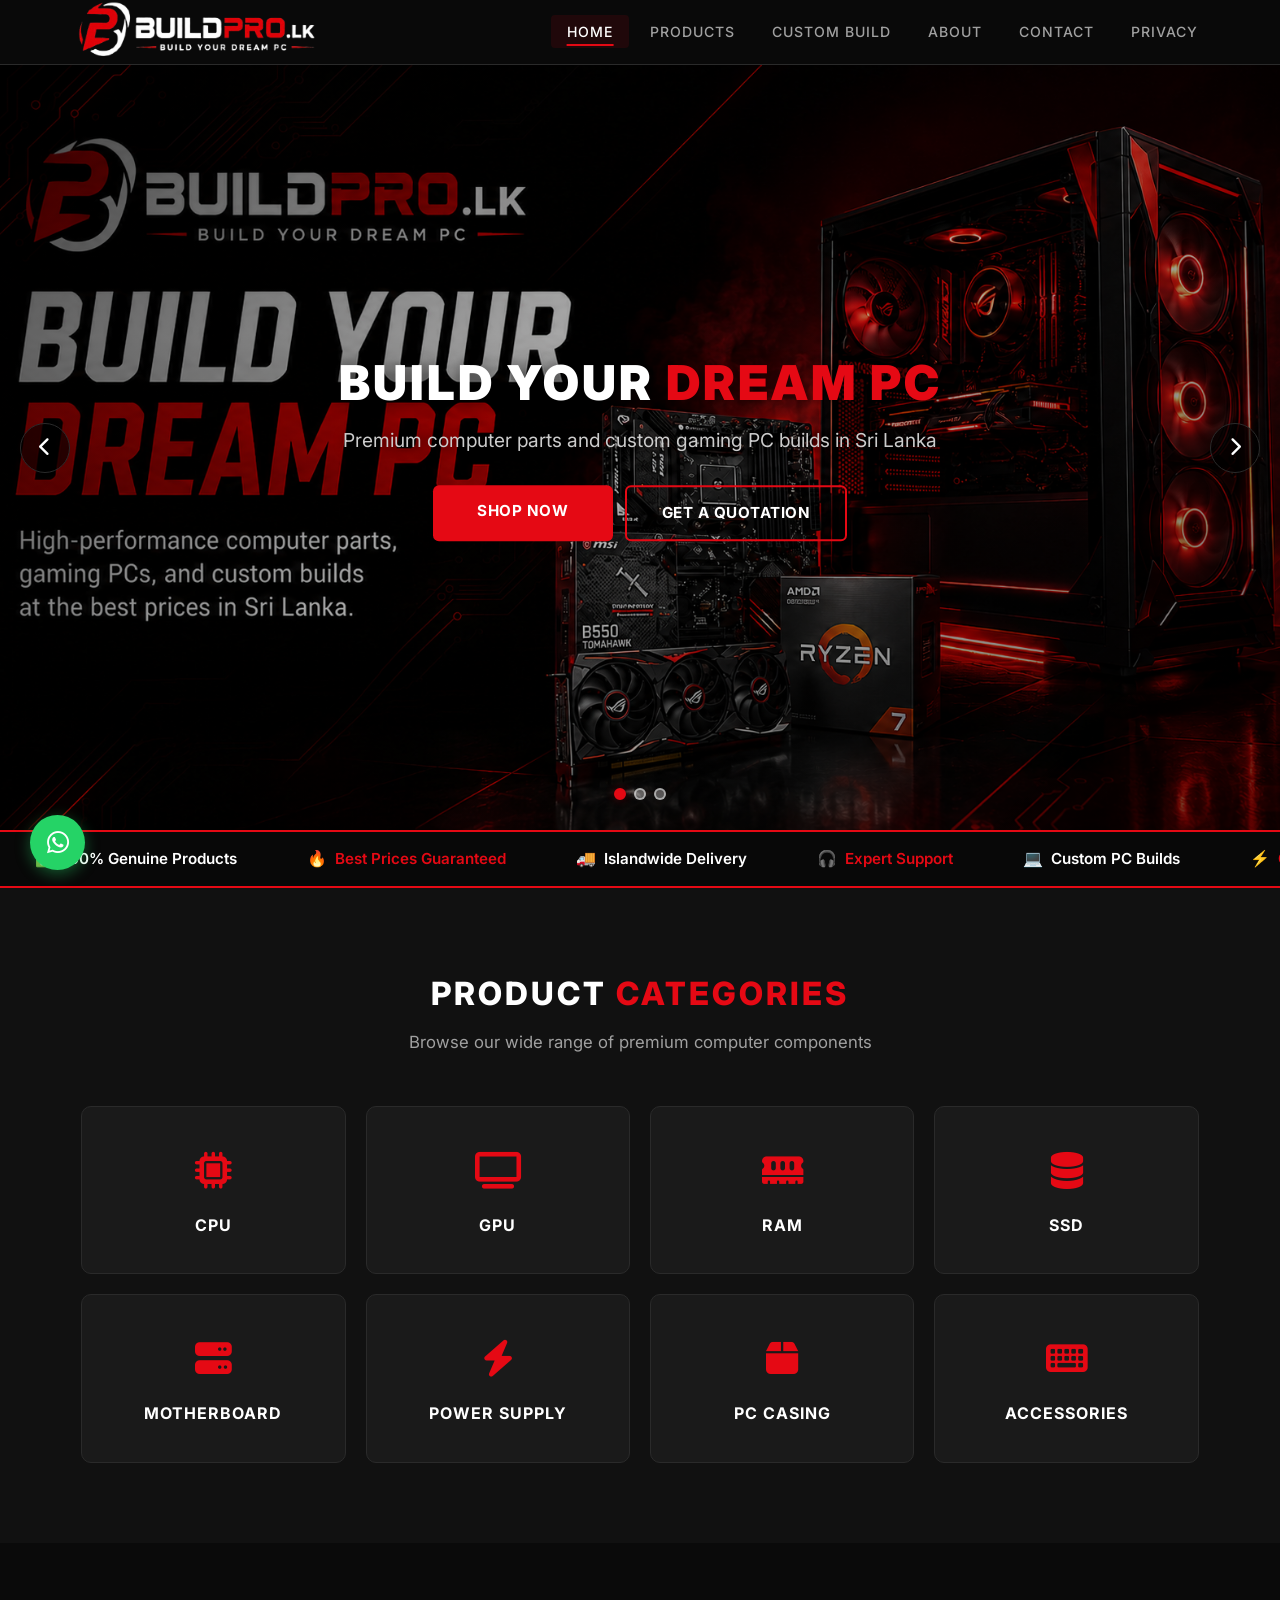
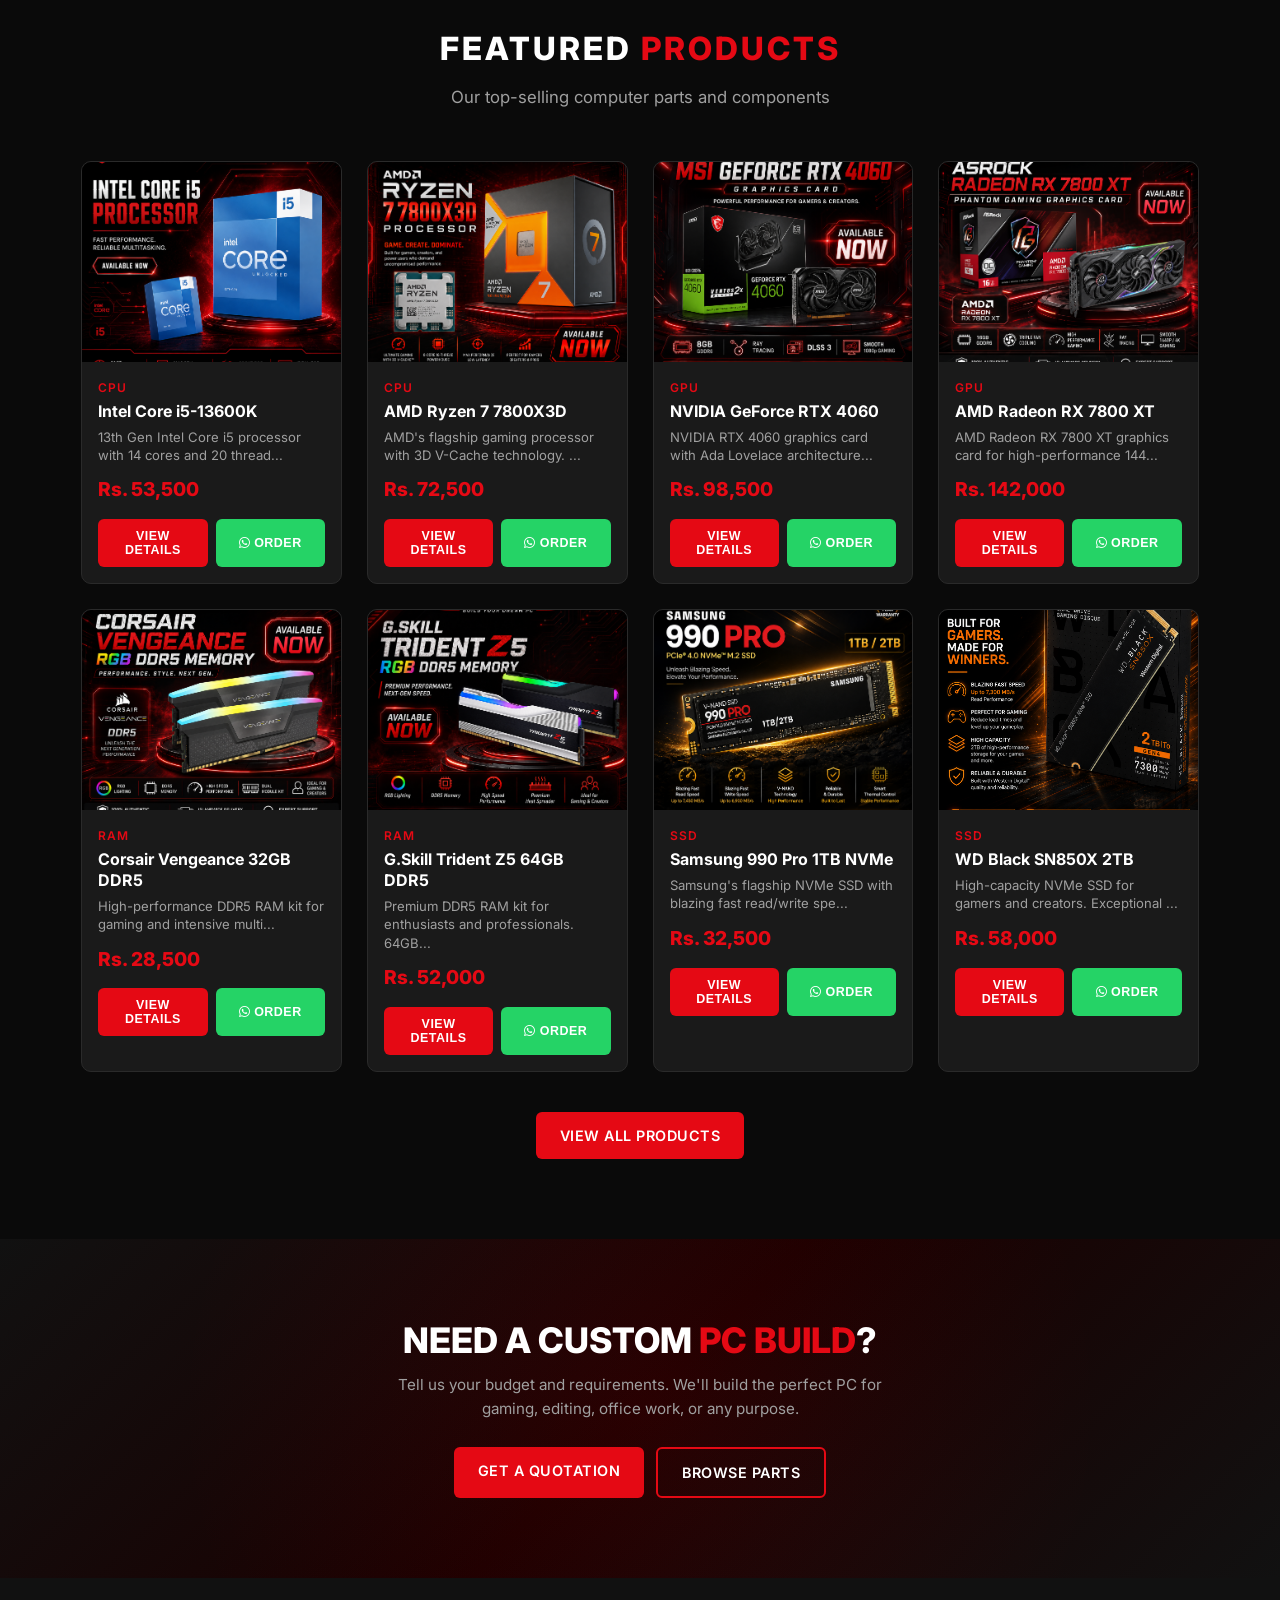
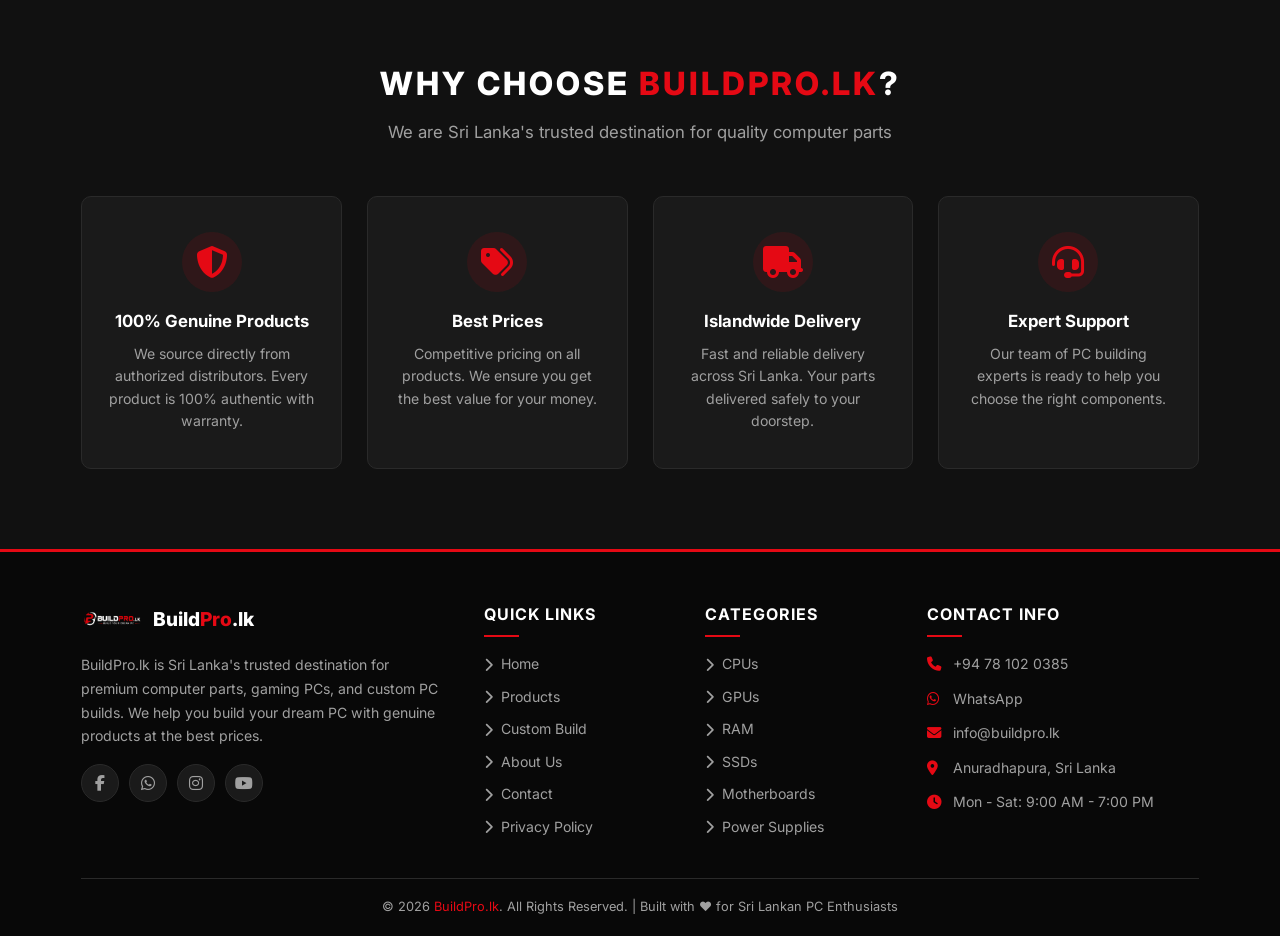
==== commit 9b4755ba: "Add files via upload" ====
--- a/index.html
+++ b/index.html
@@ -166,9 +166,9 @@
           <div class="icon"><i class="fas fa-bolt"></i></div>
           <h3>Power Supply</h3>
         </div>
-        <div class="category-card" data-category="Casing">
+        <div class="category-card" data-category="PC Casing">
           <div class="icon"><i class="fas fa-box"></i></div>
-          <h3>Casing</h3>
+          <h3>PC Casing</h3>
         </div>
         <div class="category-card" data-category="Accessories">
           <div class="icon"><i class="fas fa-keyboard"></i></div>
